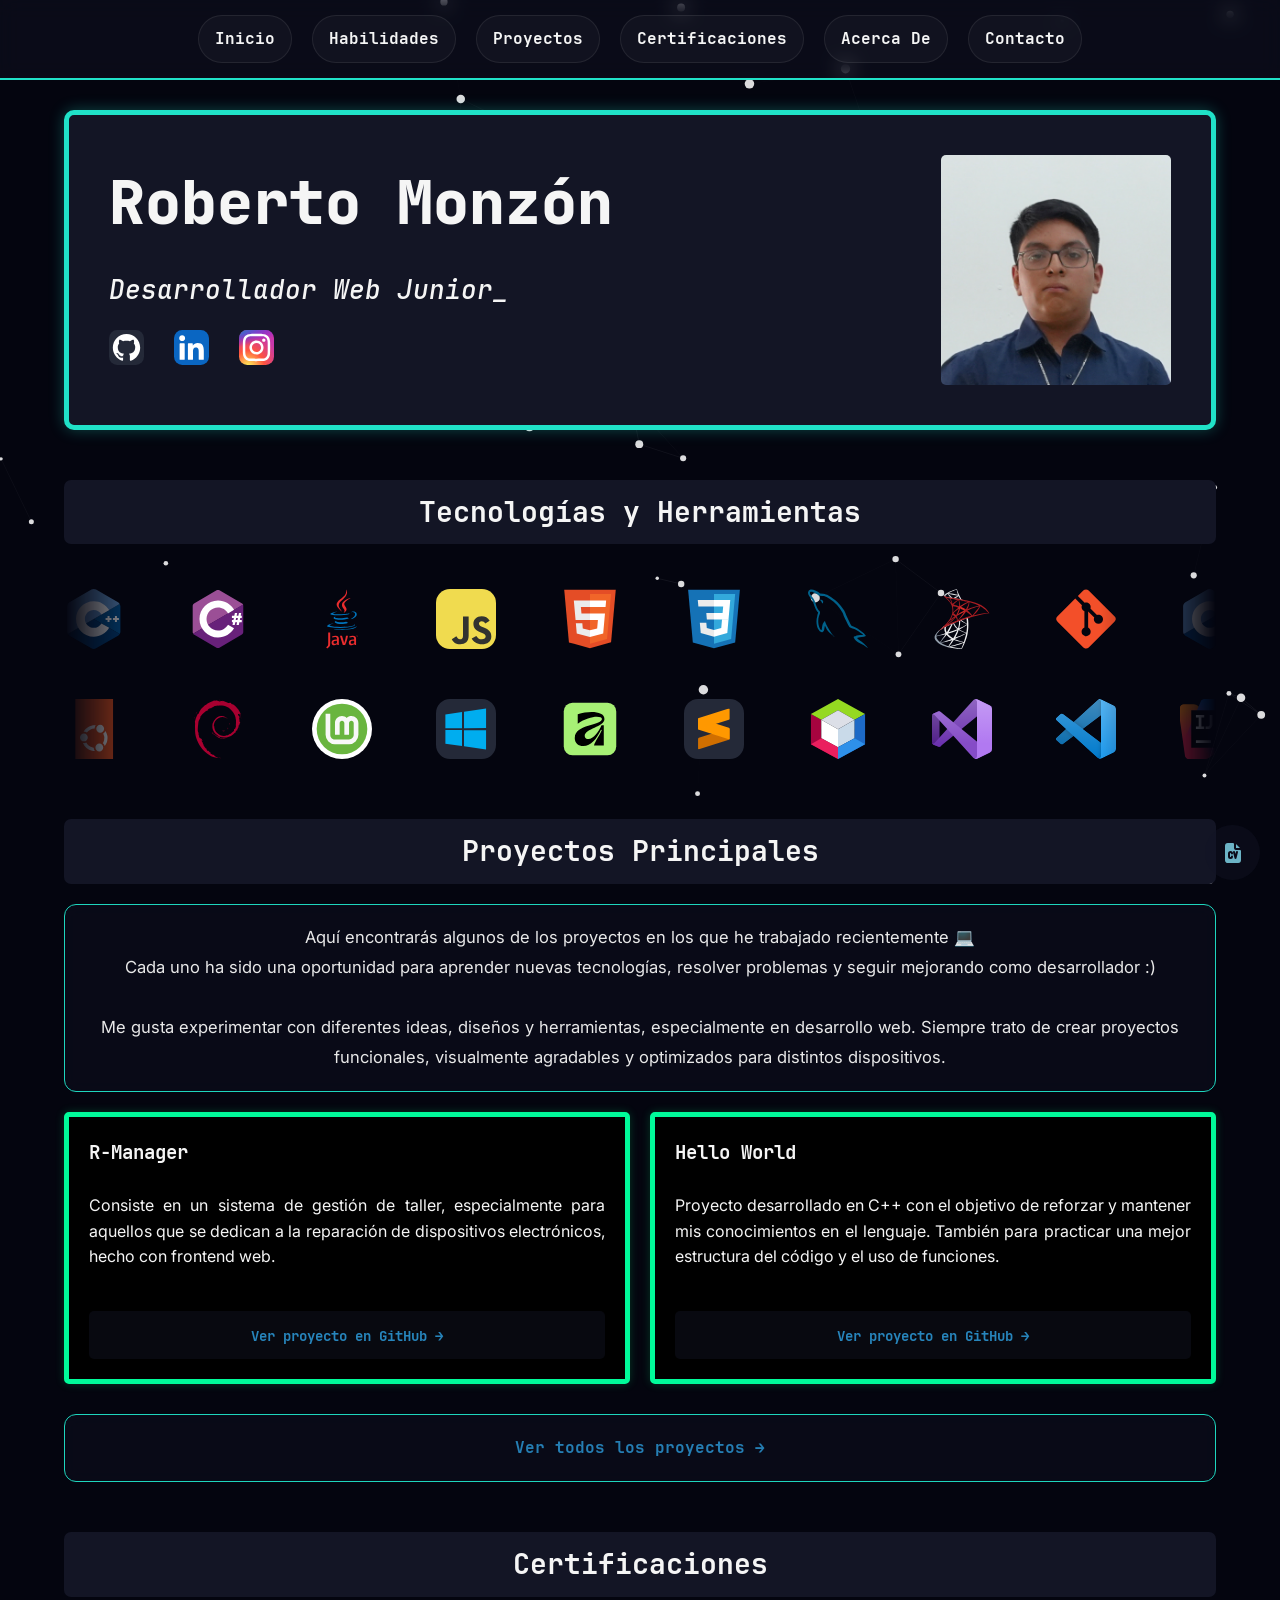
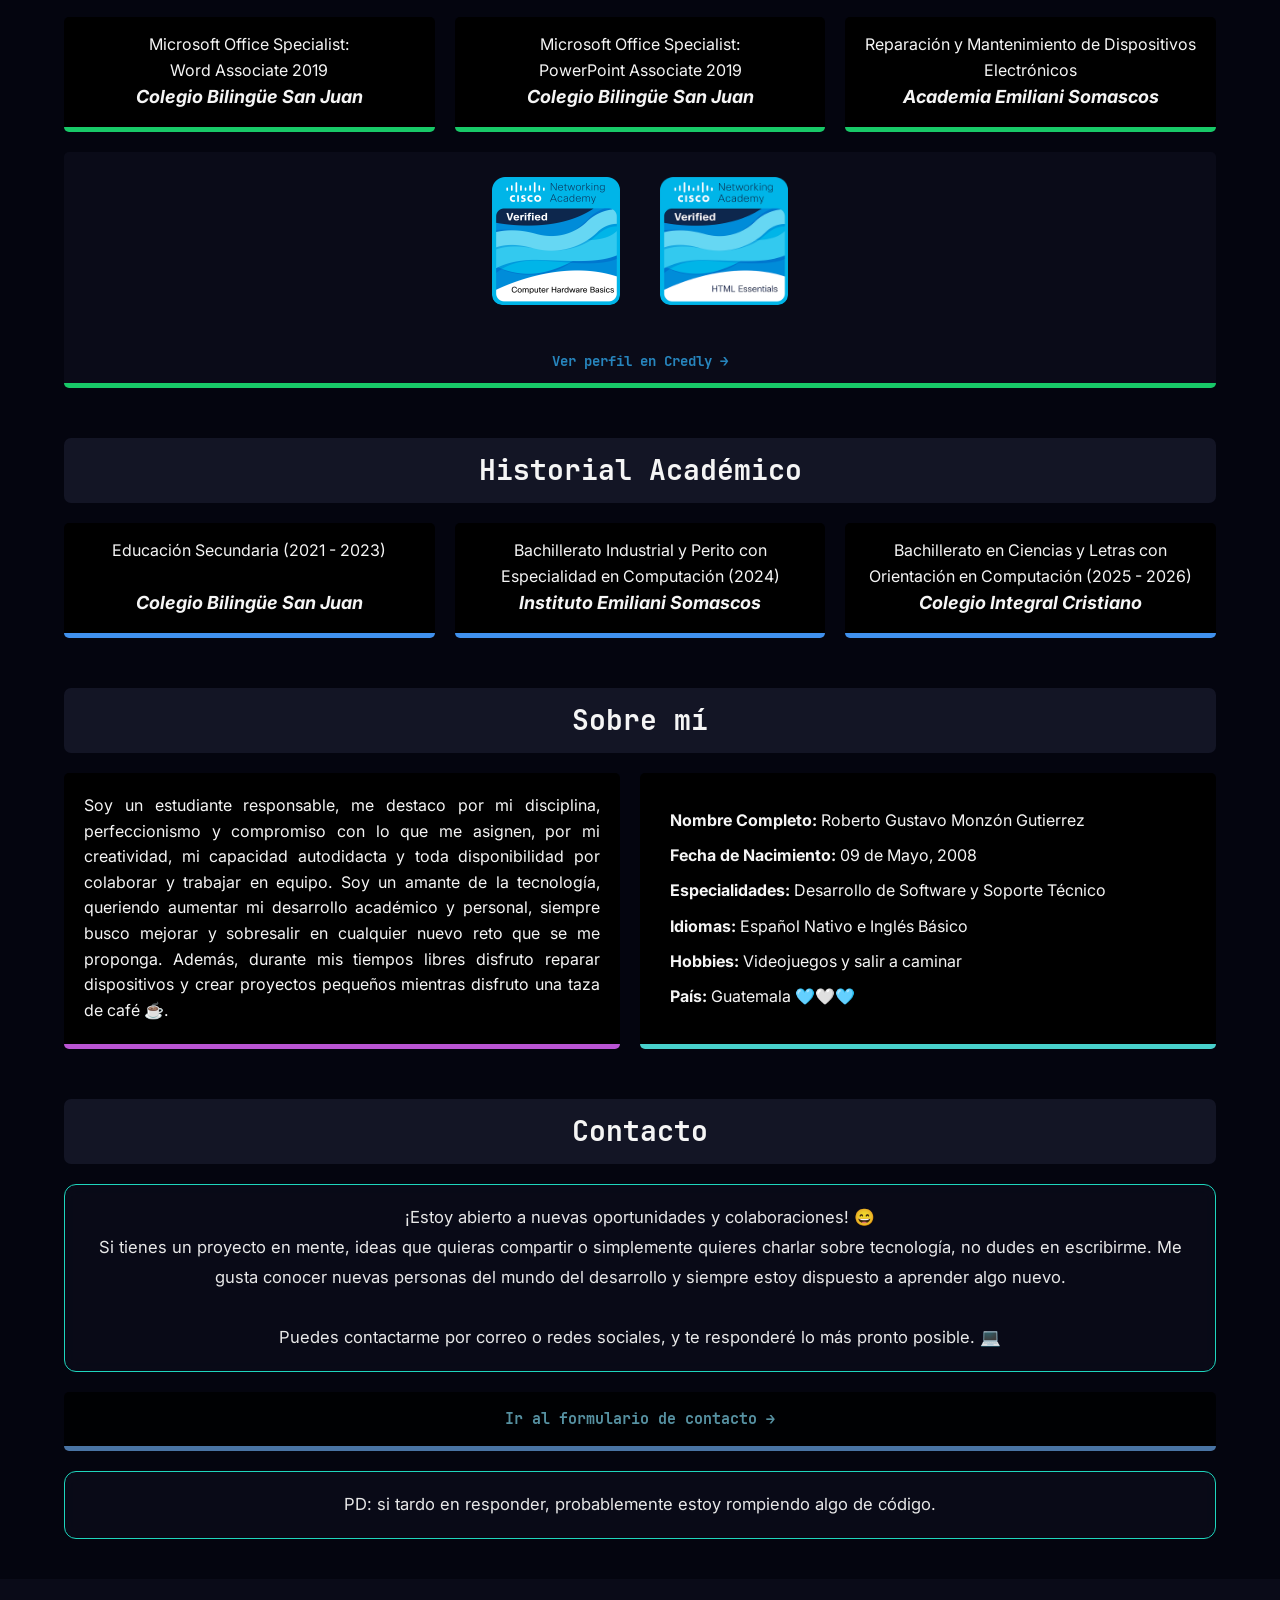
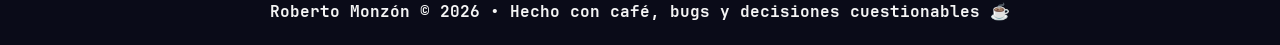
==== index.html @ 607acda7 "Refactor UI, add dynamic JSON rendering, and improve projects page layout" ====
<!DOCTYPE html>

<html lang = "es-GT">

    <!-- HEAD PAGE -->
    <head>

        <meta charset = "utf-8">

        <meta name = "viewport" content = "width=device-width, initial-scale=1.0">
        <meta name = "theme-color" content = "#0E1833">
        <meta name = "description" content = "Portafolio de Roberto Monzón, estudiante enfocado en programación y reparación de equipos.">
        <meta name = "author" content = "Roberto Monzón">
        <meta name = "color-scheme" content = "dark">

        <meta property = "og:site_name" content = "Portafolio de Roberto">
        <meta property = "og:title" content = "Perfil - Roberto">
        <meta property = "og:description" content = "Portafolio de programación y soporte técnico">
        <meta property = "og:image" content = "https://robert158309.github.io/Portafolio/assets/img/preview.png">
        <meta property = "og:image:type" content = "image/png">
        <meta property = "og:image:width" content = "1200">
        <meta property = "og:image:height" content = "630">
        <meta property = "og:type" content = "website">
        <meta property = "og:url" content = "https://robert158309.github.io/Portafolio/">
        <meta property = "og:locale" content = "es_GT">

        <title>Inicio  | Roberto</title>

        <link rel = "preload" as = "image" href = "assets/img/photo.webp" as = "image">

        <link rel = "stylesheet" type = "text/css" href = "styles/base.css">
        <link rel = "stylesheet" type = "text/css" href = "styles/layout.css">
        <link rel = "stylesheet" type = "text/css" href = "styles/sections.css">
        <link rel = "stylesheet" type = "text/css" href = "styles/components.css">
        <link rel = "stylesheet" type = "text/css" href = "styles/animations.css">

        <link rel = "icon" type = "image/png" href = "assets/img/icons/user-icon.png">
        <link rel = "canonical" href = "https://robert158309.github.io/Portafolio/">

        <script type = "module" src = "js/main.js"></script>

    </head>

    <!-- BODY PAGE -->
    <body id = "home">

        <button id = "menu-toggle" class = "menu-toggle">☰</button>

        <!-- SCROLL PROGRESS BAR -->
        <div id = "scroll-progress"></div>

        <!-- NAVBAR -->
        <nav id = "navbar" class = "navbar">

            <a href = "#home" class = "nav-link">Inicio</a>
            <a href = "#skills" class = "nav-link">Habilidades</a>
            <a href = "#projects" class = "nav-link">Proyectos</a>
            <a href = "#certifications" class = "nav-link">Certificaciones</a>
            <a href = "#about-section" class = "nav-link">Acerca De</a>
            <a href = "#contact-section" class = "nav-link">Contacto</a>

        </nav>

        <!-- HEADER SECTION -->
        <header class = "header container">

            <section class = "header-text">

                <h1 id = "name">Roberto Monzón</h1>
                        
                <h3 id = "profession"></h3>

                <div id = "links">

                    <a href = "https://github.com/Robert158309" target = "_blank" rel = "noopener noreferrer" aria-label = "GitHub" title = "Ver Github">
                        <img src = "assets/img/icons/skill-icons--github-dark.svg" alt = "GitHub Logo" class = "linksicons">
                    </a>

                    <a href = "https://linkedin.com/in/monzon-i5beo9" target = "_blank" rel = "noopener noreferrer" aria-label = "Linkedin" title = "Ver LinkedIn">
                        <img src = "assets/img/icons/skill-icons--linkedin.svg" alt = "LinkedIn Logo" class = "linksicons">
                    </a>

                    <a href = "https://instagram.com/rg._monzon/" target = "_blank" rel = "noopener noreferrer" aria-label = "Instagram" title = "Ver Instagram">
                        <img src = "assets/img/icons/skill-icons--instagram.svg" alt = "Instagram Logo" class = "linksicons">
                    </a>

                </div>

            </section>

            <img id = "photo" src = "assets/img/photo.webp" alt = "Personal photo">

        </header>

        <!-- MAIN SECTION -->
        <main class = "container">

            <!-- SKILLS -->
            <section id = "skills" class = "section">

                <h2 class = "titles">Tecnologías y Herramientas</h2>

                <section class = "skills-rail">

                    <div class = "skills-track track-left">
                        <div id = "skills-top" class = "skills-group"></div>
                    </div>

                    <div class = "skills-track track-right">
                        <div id = "skills-bottom" class = "skills-group"></div>
                    </div>

                </section>

            </section>

            <!-- PROJECTS -->
            <section id = "projects" class = "section">

                <h2 class = "titles">Proyectos Principales</h2>

                <p class = "messages">
                    Aquí encontrarás algunos de los proyectos en los que he trabajado recientemente 💻<br>
                    Cada uno ha sido una oportunidad para aprender nuevas tecnologías, resolver problemas y seguir mejorando como desarrollador :)<br><br>

                    Me gusta experimentar con diferentes ideas, diseños y herramientas, especialmente en desarrollo web.
                    Siempre trato de crear proyectos funcionales, visualmente agradables y optimizados para distintos dispositivos.<br>
                </p>

                <section class = "two-columns">

                    <article class = "generic projects">
                        <strong class = "project_name">R-Manager</strong> <br><br>
                        Consiste en un sistema de gestión de taller, especialmente para aquellos que
                        se dedican a la reparación de dispositivos electrónicos, hecho con frontend web.<br><br>
                        <footer class = "project_footer">
                            <a href = "https://github.com/Robert158309/R-Manager" target = "_blank" rel = "noopener noreferrer" title = "Ver proyecto en GitHub">Ver proyecto en GitHub →</a>
                        </footer>
                    </article>

                    <article class = "generic projects">
                        <strong class = "project_name">Hello World</strong> <br><br>
                        Proyecto desarrollado en C++ con el objetivo de reforzar y mantener mis conocimientos en el lenguaje. 
                        También para practicar una mejor estructura del código y el uso de funciones. <br><br>
                        <footer class = "project_footer">
                            <a href = "https://github.com/Robert158309/Hello-World" target = "_blank" rel = "noopener noreferrer" title = "Ver proyecto en GitHub">Ver proyecto en GitHub →</a>
                        </footer>
                    </article>

                </section>

                <footer class = "messages">
                    <a href = "pages/projects.html" title = "Ver más">Ver todos los proyectos →</a>
                </footer>

            </section>

            <!-- CERTIFICATIONS -->
            <section id = "certifications" class = "section">

                <h2 class = "titles">Certificaciones</h2>

                <section class = "three-columns">

                    <article class = "generic certifications_islands copy" data-copy = "MOS Word 2019" title = "Copiar información de certificación">
                        Microsoft Office Specialist:
                        <br>
                        Word Associate 2019
                        <br>
                        <strong class = "names">Colegio Bilingüe San Juan</strong>
                    </article>

                    <article class = "generic certifications_islands copy" data-copy = "MOS PowerPoint 2019" title = "Copiar información de certificación">
                        Microsoft Office Specialist:
                        <br>
                        PowerPoint Associate 2019
                        <br>
                        <strong class = "names">Colegio Bilingüe San Juan</strong>
                    </article>

                    <article class = "generic certifications_islands copy" data-copy = "Electrónica de Consumo" title = "Copiar información de certificación">
                        Reparación y Mantenimiento de Dispositivos Electrónicos
                        <br>
                        <strong class = "names">Academia Emiliani Somascos</strong>
                    </article>

                </section>

            </section>

            <!-- BADGES -->
            <section class = "badges-grid">

                <article class = "badges-card">   
                    <a href = "https://www.credly.com/badges/98d55c10-47f3-4916-8135-33639eb3d82e/public_url" target = "_blank" rel = "noopener noreferrer" title = "Computer Basics">
                        <img src = "assets/img/badges/computer-hardware-basics.webp" alt = "Computer Hardware Basics Badge" loading = "lazy">
                    </a>
                </article>

                <article class = "badges-card">   
                    <a href = "https://www.credly.com/badges/022627b0-82c9-40c3-b51d-8ca4a5fd8d80/public_url" target = "_blank" rel = "noopener noreferrer" title = "HTML Essentials">
                        <img src = "assets/img/badges/html-essentials.webp" alt = "HTML Essentials Badge" loading = "lazy">
                    </a>
                </article>

            </section>

            <!-- BADGES LINK FOOTER -->
            <footer class = "badges-footer">
                <a href = "https://www.credly.com/users/roberto-monzon" target = "_blank" rel = "noopener noreferrer" title = "Ir a Credly">Ver perfil en Credly →</a>
            </footer>

            <!-- ACADEMIC -->
            <section id = "academic" class = "section">

                <h2 class = "titles">Historial Académico</h2>

                <section class = "three-columns">

                    <article class = "generic academic_islands copy" data-copy = "Secundaria (2021 - 2023) - Colegio Bilingüe San Juan" title = "Copiar información académica">
                        Educación Secundaria (2021 - 2023)
                        <br><br>
                        <strong class = "names">Colegio Bilingüe San Juan</strong>
                    </article>

                    <article class = "generic academic_islands copy" data-copy = "Perito en Computación (2024) - Instituto Emiliani Somascos" title = "Copiar información académica">
                        Bachillerato Industrial y Perito con Especialidad en Computación (2024)<br>
                        <strong class = "names">Instituto Emiliani Somascos</strong>
                    </article>

                    <article class = "generic academic_islands copy" data-copy = "Bachillerato en Computación (2025 - 2026) - Colegio Integral Cristiano" title = "Copiar información académica">
                        Bachillerato en Ciencias y Letras con Orientación en Computación (2025 - 2026)<br>
                        <strong class = "names">Colegio Integral Cristiano</strong>
                    </article>

                </section>

            </section>
                

            <!-- ABOUT -->
            <section id = "about-section" class = "section">

                <h2 class = "titles">Sobre mí</h2>

                <section class = "two-columns">

                    <article id = "about" class = "generic">
                        Soy un estudiante responsable, me destaco por mi disciplina, perfeccionismo y compromiso con 
                        lo que me asignen, por mi creatividad, mi capacidad autodidacta y toda disponibilidad por 
                        colaborar y trabajar en equipo. Soy un amante de la tecnología, queriendo aumentar mi desarrollo 
                        académico y personal, siempre busco mejorar y sobresalir en cualquier nuevo reto que se me 
                        proponga. Además, durante mis tiempos libres disfruto reparar dispositivos y crear proyectos 
                        pequeños mientras disfruto una taza de café ☕.
                    </article>

                    <article id = "info" class = "generic">

                        <p>
                            <strong>Nombre Completo:</strong>
                            Roberto Gustavo Monzón Gutierrez
                        </p>

                        <p>
                            <strong>Fecha de Nacimiento:</strong>
                            09 de Mayo, 2008
                        </p>

                        <p>
                            <strong>Especialidades:</strong>
                            Desarrollo de Software y Soporte Técnico
                        </p>

                        <p>
                            <strong>Idiomas:</strong>
                            Español Nativo e Inglés Básico
                        </p>

                        <p>
                            <strong>Hobbies:</strong>
                            Videojuegos y salir a caminar
                        </p>

                        <p>
                            <strong>País:</strong>
                            Guatemala 🩵🤍🩵
                        </p>

                    </article>

                </section>

            </section>

            <!-- CONTACT -->
            <section id = "contact-section" class = "section">

                <h2 class = "titles">Contacto</h2>

                <p class = "messages">
                    ¡Estoy abierto a nuevas oportunidades y colaboraciones! 😄<br>
                    Si tienes un proyecto en mente, ideas que quieras compartir o simplemente quieres charlar sobre tecnología, no dudes en escribirme.
                    Me gusta conocer nuevas personas del mundo del desarrollo y siempre estoy dispuesto a aprender algo nuevo. <br><br>
                    Puedes contactarme por correo o redes sociales, y te responderé lo más pronto posible. 💻
                </p>

                <section class = "two-columns">

                    <a class = "generic contacts" href = "pages/contact.html">
                        Ir al formulario de contacto →
                    </a>

                </section>

                <p class = "messages">PD: si tardo en responder, probablemente estoy rompiendo algo de código.</p>

            </section>

        </main>

        <!-- FOOTER PAGE -->
        <footer id = "page_footer">

            <p class = "footer-text">
                Roberto Monzón © 2026 • Hecho con café, bugs y decisiones cuestionables <span id = "snake-toggle">☕</span>
            </p>

            <div id = "snake-container">

                <p class = "snake-title">
                    Cafés consumidos: <span id = "coffee-count">0</span> ☕
                </p>

                <canvas id = "snake-game"></canvas>

                <div id = "game-over">
                    <h2>Game Over 💀</h2>
                    <button id = "restart-snake">Reintentar</button>
                </div>

            </div>

        </footer>

        <!-- ELEMENTS -->
        <div id = "toast"></div>
        <canvas id = "particles"></canvas>

        <!-- CV LINK -->
        <a href = "assets/files/CV.pdf" class = "fab" target = "_blank" title = "Ver CV">
            <svg xmlns="http://www.w3.org/2000/svg" width="24" height="24" viewBox="0 0 24 24" fill="currentColor" class = "linksicons"><path stroke="none" d="M0 0h24v24H0z" fill="none" /><path d="M12 2l.117 .007a1 1 0 0 1 .876 .876l.007 .117v4l.005 .15a2 2 0 0 0 1.838 1.844l.157 .006h4l.117 .007a1 1 0 0 1 .876 .876l.007 .117v9a3 3 0 0 1 -2.824 2.995l-.176 .005h-10a3 3 0 0 1 -2.995 -2.824l-.005 -.176v-14a3 3 0 0 1 2.824 -2.995l.176 -.005zm-2.5 8a2.5 2.5 0 0 0 -2.5 2.5v3a2.5 2.5 0 1 0 5 0a1 1 0 0 0 -2 0a.5 .5 0 1 1 -1 0v-3a.5 .5 0 1 1 1 0a1 1 0 0 0 2 0a2.5 2.5 0 0 0 -2.5 -2.5m6.743 .03a1 1 0 0 0 -1.213 .727l-.53 2.119l-.53 -2.119a1 1 0 1 0 -1.94 .486l1.5 6c.252 1.01 1.688 1.01 1.94 0l1.5 -6a1 1 0 0 0 -.727 -1.213m-1.244 -7.031l4.001 4.001h-4z" /></svg>
        </a>

    </body>

</html>
---- styles/base.css ----
@charset "UTF-8";

/* FONTS */
@font-face {
    font-family: 'JetBrains Mono';
    src: url('../assets/fonts/JetBrainsMono-Bold.woff2') format('woff2');
    font-weight: 700;
    font-display: swap;
}

@font-face {
    font-family: 'JetBrains Mono';
    src: url('../assets/fonts/JetBrainsMono-ExtraBold.woff2') format('woff2');
    font-weight: 800;
    font-display: swap;
}

@font-face {
    font-family: 'JetBrains Mono';
    src: url('../assets/fonts/JetBrainsMono-SemiBoldItalic.woff2') format('woff2');
    font-weight: 600;
    font-style: italic;
    font-display: swap;
}

@font-face {
    font-family: 'Inter';
    src: url('../assets/fonts/Inter-VariableFont_opsz,wght.ttf') format('truetype');
    font-display: swap;
}

@font-face {
    font-family: 'Inter';
    src: url('../assets/fonts/Inter-Italic-VariableFont_opsz,wght.ttf') format('truetype');
    font-style: italic;
    font-display: swap;
}

/* COLORS */
:root {
    /* BACKGROUNDS */
    --bg-main: #04050f;
    --bg-secondary: #131525;
    --bg-card: #000000;
    --bg-soft: #1315256e;
    /* TEXT */
    --text-main: #f5f5f5;
    /* ACCENTS */
    --accent-primary: #20e2c8;
    --accent-links: #72bed1f1;
    --accent-hover: #88acac;
    --accent-badges-link: #2fa4e7;
    /* BORDERS (sections) */
    --border-subtitles: #65f378;
    --border-skills: #9370d8;
    --border-projects: #00fa9a;
    --border-academic: #4091ee;
    --border-certifications: #18c968;
    --border-contacts: #5c90ca;
    --border-about: #ba55d3;
    --border-info: #48d1cc;
    /* EFFECTS */
    --shadow-primary: #20e2c84d;
    --shadow-projects: #00ff7f33;
}

html {
    scroll-behavior: smooth;
}

* {
    box-sizing: border-box;
    margin: 0;
    padding: 0;
}

/* BODY */
body {
    background-color: var(--bg-main);
    font-family: "Inter", sans-serif;
    font-size: clamp(14px, 1.5vw, 16px);
    color: var(--text-main);
    line-height: 1.6;
    -webkit-user-select: none;
    -moz-user-select: none;
    -ms-user-select: none;
    user-select: none;
}

/* PRINCIPAL CONTAINER */
.container {
    width: min(90%, 1200px);
    margin-inline: auto;
}

/* GENERIC CLASS */
.generic {
    background-color: var(--bg-card);
    border-radius: 5px;
}

/* SECTIONS SEPARATION */
.section {
    margin-top: 50px;
    margin-bottom: 20px;
    scroll-margin-top: 100px;
}
---- styles/layout.css ----
@charset "UTF-8";

/* PAGE NAVBAR */
.navbar {
    width: 100%;
    padding: 15px 20px;
    background-color: var(--bg-soft);
    border-bottom: 2px solid var(--accent-primary);
    display: flex;
    justify-content: center;
    align-items: center;
    gap: 20px;
    flex-wrap: wrap;
    position: sticky;
    top: 0;
    z-index: 1000;
    backdrop-filter: blur(10px);
}

/* NAVBAR BUTTONS */
.navbar a {
    color: var(--text-main);
    text-decoration: none;
    font-family: "JetBrains Mono", monospace;
    white-space: nowrap;
    padding: 10px 16px;
    background-color: rgba(255, 255, 255, 0.03);
    border: 1px solid rgba(255, 255, 255, 0.08);
    border-radius: 120px;
    transition:
        background-color 0.3s ease,
        transform 0.3s ease,
        box-shadow 0.3s ease,
        color 0.3s ease;
}

.navbar a:hover {
    color: var(--accent-primary);
    background-color: rgba(32, 226, 200, 0.08);
    box-shadow: 0 0 12px rgba(32, 226, 200, 0.2);
    transform: translateY(-2px);
}

/* BUTTON NOT VIEW ON DESKTOP */
.menu-toggle {
    display: none;
    position: fixed;
    top: 10px;
    left: 10px;
    z-index: 9999;
    font-size: 24px;
    background: transparent;
    border: none;
    color: white;
}

/* MOBILE */
@media (max-width: 1000px) {

    .menu-toggle {
        display: block;
        position: fixed;
        top: 10px;
        left: 10px;
        width: 40px;
        height: 40px;
        z-index: 10001;
        background-color: var(--bg-soft);
        backdrop-filter: blur(10px);
        border-radius: 160px;
        padding: 5px;
    }

    .navbar {
        position: fixed;
        top: 0;
        left: 0;
        width: 60%;
        background-color: var(--bg-soft);
        backdrop-filter: blur(10px);
        transform: translateX(-100%);
        transition: transform 0.3s ease;
        display: flex;
        flex-direction: column;
        justify-content: flex-start;
        border-radius: 2px;
        border-color: var(--bg-soft);
        padding: 50px 15px 15px 15px;
        z-index: 9999;
    }

    .navbar a {
        width: 100%;
        text-align: left;
        border: none;
        background: transparent;
        border-radius: 0;
        padding: 15px 10px;
    }

    .navbar.active {
        transform: translateX(0);
    }
}

/* HEADER */
.header {
    display: flex;
    justify-content: space-between;
    background-color: var(--bg-secondary);
    padding: 40px;
    flex-direction: row;
    align-items: center;
    gap: 20px;
    flex-wrap: wrap;
    margin-top: 30px;
    border: 5px solid var(--accent-primary);
    border-radius: 10px;
    box-shadow: 0 0 15px var(--shadow-primary);
}

.header-text {
    flex: 1;
    min-width: 0;
}

/*HEADER NAME*/
#name {
    font-family: "JetBrains Mono", monospace;
    font-weight: 800;
    font-size: clamp(36px, 5vw, 60px);
    padding: 0px;
    margin-bottom: 30px;
    line-height: 1.2;
}

/* HEADER PROFESION */
#profession {
    font-family: "JetBrains Mono", monospace;
    font-style: italic;
    font-weight: 600;
    font-size: clamp(18px, 2.5vw, 26px);
    padding: 0px;
    margin-bottom: 20px;
}

/* PROFESION ANIMATION */
#profession::after {
    content: "_";
    animation: blink 0.6s infinite;
}

@keyframes blink {
    50% { opacity: 0; }
}

/* LINKS ICONS */
#links {
    display: flex;
    gap: 30px;
    justify-content: flex-start;
    flex-wrap: wrap;
}

.linksicons {
    width: clamp(28px, 5vw, 35px);
    height: clamp(28px, 5vw, 35px);
    color: var(--accent-links);
}

/* LINKS ANIMATION */
a, .linksicons {
    transition: all 0.3s ease;
}

.linksicons:hover {
    transform: scale(1.1);
}

/* PROFILE PICTURE */
#photo {
    width: clamp(120px, 30vw, 230px);
    max-width: 100%; 
    height: auto;
    border-radius: 5px;
}

/* TITLES */
.titles {
    font-family: "JetBrains Mono", monospace;
    font-weight: 600;
    font-size: clamp(18px, 3vw, 28px);
    text-align: center;
    margin-bottom: 20px;
    background: var(--bg-secondary);
    padding: 10px;
    border-radius: 7px;
}

/* SUBTITLES */
.subtitles{
    font-family: "JetBrains Mono", monospace;
    font-weight: 600;
    font-size: clamp(16px, 2vw, 22px);
    text-align: center;
    padding: 15px;
    margin-bottom: 15px;
    border: 2px solid var(--border-subtitles);
    border-radius: 10px;
}

/* FOOTER PAGE */
#page_footer {
    width: 100%;
    font-weight: 600;
    font-family: "JetBrains Mono", monospace;
    text-align: center;
    margin-top: 40px;
    padding: 20px 0 5px 0;
    font-size: clamp(10px, 2vw, 16px);
    background-color: var(--bg-soft);
}

/* FOOTER TEXT */
.footer-text {
    font-weight: 600;
    font-family: "JetBrains Mono", monospace;
    font-size: clamp(10px, 2vw, 16px);
    margin-bottom: 15px;
}
---- styles/sections.css ----
@charset "UTF-8";

/* PROJECTS SECTION */
.projects {
    padding: 20px;
    margin-bottom: 10px;
    border-bottom: 5px solid;
    -webkit-user-select: text;
    -moz-user-select: text;
    -ms-user-select: text;
    user-select: text;
}

.project_footer {
    margin-top: 15px;
    text-align: center;
    font-size: 18px;
    background-color: var(--bg-soft);
    padding: 10px;
    border-radius: 5px;
}

.project_name {
    font-family: "JetBrains Mono", monospace;
    font-weight: 600;
    font-size: clamp(18px, 1.5vw, 22px);
}

.names {
    font-family: "Inter", sans-serif;
    font-style: italic;
    font-size: clamp(14px, 1.5vw, 18px);
}

/* TWO COLUMNS */
.two-columns {
    display: flex;
    gap: 20px;
    flex-wrap: wrap;
}

.two-columns > * {
    flex: 1;
    min-width: 320px;
}

/* THREE COLUMNS */
.three-columns {
    display: flex;
    gap: 20px;
    flex-wrap: wrap;
}

.three-columns > * {
    flex: 1;
    min-width: 250px;
}

/* TEXT BLOCKS */
.contacts,
.academic_islands,
.certifications_islands {
    padding: 15px;
    border-bottom: 5px solid;
}

.skills {
    text-align: left;
    padding-left: clamp(45px, 5vw, 50px);
    padding-right: clamp(30px, 3vw, 40px);
    padding-top: 20px;
    padding-bottom: 20px;
    border-bottom: 5px solid;  
}

#about { 
    padding: 20px;
    border-bottom: 5px solid; 
}

#info {
    padding: 30px;
    line-height: 2.2;
    gap: 10px;
    border-bottom: 5px solid;
}

.contacts {
    font-family: "JetBrains Mono", monospace;
    font-size: clamp(14px, 1.2vw, 18px);
    color: var(--accent-links);
    text-decoration: none;
    opacity: 0.8;
    transition: 0.3s;
}

/* BADGES SECTION */
.badges-grid {
    display: flex;
    justify-content: center;
    flex-wrap: wrap;
    gap: 40px;
    background-color: var(--bg-soft);
    border-radius: 5px 5px 0 0;
    padding: 10px;
    margin: 20px 0 0 0;
}

.badges-card {
    width: clamp(80px, 10vw, 150px);
    border-radius: 10px;
    transition: 0.3s;
    margin: 15px 0;
}

.badges-card img {
    width: 100%;
    border-radius: 10px;
}

.badges-card:hover {
    transform: translateY(-3px) scale(1.03);
}

.badges-footer {
    text-align: center;
    margin: 0 0 20px 0;
    background-color: var(--bg-soft);
    padding: 10px;
    border-radius: 0 0 5px 5px;
    border-bottom: 5px solid;
}

/* SECTIONS FOOTERS CONFIG */
.messages a {
    font-family: "JetBrains Mono", monospace;
    font-size: clamp(14px, 1rem + 0.3vw, 16px);
    color: var(--accent-badges-link);
    text-decoration: none;
    opacity: 0.8;
    transition: 0.3s;
}

.project_footer a,
.badges-footer a {
    font-family: "JetBrains Mono", monospace;
    font-size: clamp(12px, 0.9rem + 0.2vw, 14px);
    color: var(--accent-badges-link);
    text-decoration: none;
    opacity: 0.8;
    transition: 0.3s;
}

.contacts:hover,
.messages a:hover,
.project_footer a:hover,
.badges-footer a:hover {
    opacity: 1;
    text-decoration: underline;
}

/* TEXT ALIGN SECTION */
.contacts, .academic_islands,
.certifications_islands { text-align: center; }
#info, #about, .projects { text-align: justify; }

/* SECTION COLORS */
.skills { border-color: var(--border-skills); }

.projects {
    border: 5px solid var(--border-projects);
    box-shadow: 0 0 10px var(--shadow-projects);
}

.academic_islands { border-color: var(--border-academic); }

.certifications_islands,
.badges-footer { border-color: var(--border-certifications); }

.contacts { border-color: var(--border-contacts); }

#about { border-color: var(--border-about); }

#info { border-color: var(--border-info); }

/* MESSAGES */
.messages {
    font-family: "Inter", sans-serif;
    font-size: clamp(14px, 1.3vw, 17px);
    font-weight: 400;
    text-align: center;
    line-height: 1.8;
    margin: 20px 0;
    padding: 18px;
    background-color: var(--bg-soft);
    border: 1px solid var(--accent-primary);
    border-radius: 12px;
    opacity: 0.95;
    backdrop-filter: blur(8px);
}
---- styles/components.css ----
@charset "UTF-8";

/* CONTACT COPY */
.copy {
    cursor: pointer;
    transition: 0.2s;
    position: relative;
}

/* COPY HOVER AND ANIMATION */
.copy:hover {
    color: var(--accent-hover);
    box-shadow: 0 0 0 2px var(--accent-hover);
}

/* COPIED MESSAGE */
#toast {
    text-align: center;
    position: fixed;
    bottom: 20px;
    left: 50%;
    transform: translateX(-50%);
    background: var(--bg-secondary);
    padding: 10px 20px;
    border-radius: 8px;
    border: 2px solid var(--accent-primary);
    opacity: 0;
    pointer-events: none;
    transition: opacity 0.3s ease;
}

/* CV BUTTON */
.fab {
    position: fixed;
    bottom: 20px;
    right: 20px;
    width: 55px;
    height: 55px;
    background: var(--bg-soft);
    color: #000;
    border-radius: 50%;
    display: flex;
    align-items: center;
    justify-content: center;
    font-size: 22px;
    text-decoration: none;
    transition: 0.3s;
    z-index: 999;
}

.fab:hover {
    transform: scale(1.1);
    background: var(--shadow-primary);
}

.fab svg {
    width: 24px;
    height: 24px;
}
---- styles/animations.css ----
@charset "UTF-8";

/* SCROLL PROGRESS BAR */
#scroll-progress {
    position: fixed;
    top: 0;
    left: 0;
    height: 4px;
    width: 0%;
    background: linear-gradient(90deg, var(--accent-primary), #00ffcc);
    box-shadow: 0 0 10px var(--accent-primary);
    z-index: 9999;
    transition: width 0.1s linear;
}

/* SKILLS MARQUEE */
.skills-rail {
    overflow: hidden;
    padding: 25px 0 10px 0;

    mask-image: linear-gradient(
        to right,
        transparent,
        white 10%,
        white 90%,
        transparent
    );
}

.skills-track {
    display: flex;
    width: max-content;
    will-change: transform;
}

.track-left {
    animation: scroll-left 30s linear infinite;
}

.track-right {
    margin: 50px 0 0 0;
    animation: scroll-right 30s linear infinite;
}

.skills-group {
    display: flex;
    align-items: center;
    gap: clamp(2rem, 5vw, 6rem);
    padding-right: clamp(2rem, 5vw, 6rem);
}

.skills-icon {
    width: clamp(40px, 5vw, 60px);
    object-fit: contain;
    flex-shrink: 0;
    transition:
    transform 0.25s ease,
    filter 0.25s ease,
    opacity 0.25s ease;
}

/* SKILLS ANIMATION */
@keyframes scroll-left {
    0% { transform: translateX(0); }
    100% { transform: translateX(-50%); }
}

@keyframes scroll-right {
    0% { transform: translateX(-50%); }
    100% { transform: translateX(0); }
}

/* PARTICLES BACKGROUND ANIMATION */
#particles {
    position: fixed;
    top: 0;
    left: 0;
    width: 100%;
    height: 100%;
    z-index: -1;
}

/* NAVBAR ACTIVE SECTION ANIMATION */
.navbar a.active {
    color: var(--accent-primary);
    background-color: rgba(32, 226, 200, 0.12);
    border-color: rgba(32, 226, 200, 0.3);
    box-shadow: 0 0 15px rgba(32, 226, 200, 0.25);
}

/* BUTTON */
#snake-toggle {
    cursor: pointer;
    transition: 0.3s;
}

#snake-toggle:hover {
    background-color: var(--bg-soft);
}

/* GAME CONTAINER */
#snake-container {
    display: none;
    margin-top: 20px;
    padding: 20px;
    background-color: #000;
    position: relative;
}

/* ACTIVE */
#snake-container.active {
    display: block;
}

/* SNAKE TITLE */
.snake-title {
    margin-bottom: 15px;
    color: var(--accent-primary);
    font-family: "JetBrains Mono", monospace;
}

/* CANVAS GAME */
#snake-game {
    display: block;
    width: 100%;
    height: 250px;
    background-color: #000;
    border: 2px solid var(--accent-primary);
}

/* GAME OVER SCREEN */
#game-over {
    display: none;
    position: absolute;
    inset: 0;
    background: rgba(0,0,0,0.85);
    color: var(--accent-primary);
    font-family: "JetBrains Mono", monospace;
    display: none;
    justify-content: center;
    align-items: center;
    flex-direction: column;
    z-index: 999;
}

#game-over button {
    margin-top: 10px;
    padding: 10px 15px;
    border: 1px solid var(--accent-primary);
    background: transparent;
    color: white;
    cursor: pointer;
}

/* PROJECTS PAGE BACKGROUND ANIMATION */
.a-bg {
    position: fixed;
    inset: 0;
    z-index: -1;
    background:
        linear-gradient(
            -45deg,
            #000000,
            #050816c5,
            #060911,
            #020617
        );
    background-size: 400% 400%;
    animation: gradientMove 15s ease infinite;
    filter: saturate(120%);
}

@keyframes gradientMove {

    0% {
        background-position: 0% 50%;
    }
    50% {
        background-position: 100% 50%;
    }
    100% {
        background-position: 0% 50%;
    }
}

/* RESPONSIVE DESIGN FOR GAME ON MOBILE*/
@media (max-width: 768px) {
    #snake-container {
        display: none;
    }
}

/* MOBILE HEADER DESIGN */
@media (max-width: 768px) {

    .header {
        flex-direction: column;
        align-items: center;
        text-align: center;
        padding: 30px 5px 30px 5px;
    }

    #photo {
        order: 1;
        width: 150px;
        margin-bottom: 20px;
    }

    .header-text {
        order: 2;
    }

    #links {
        order: 3;
        justify-content: center;
        align-items: center;
        gap: 20px;
        width: 100%;
    }

    .container {
        width: 95%;
    }
}

.paused * {
    animation-play-state: paused !important;
}
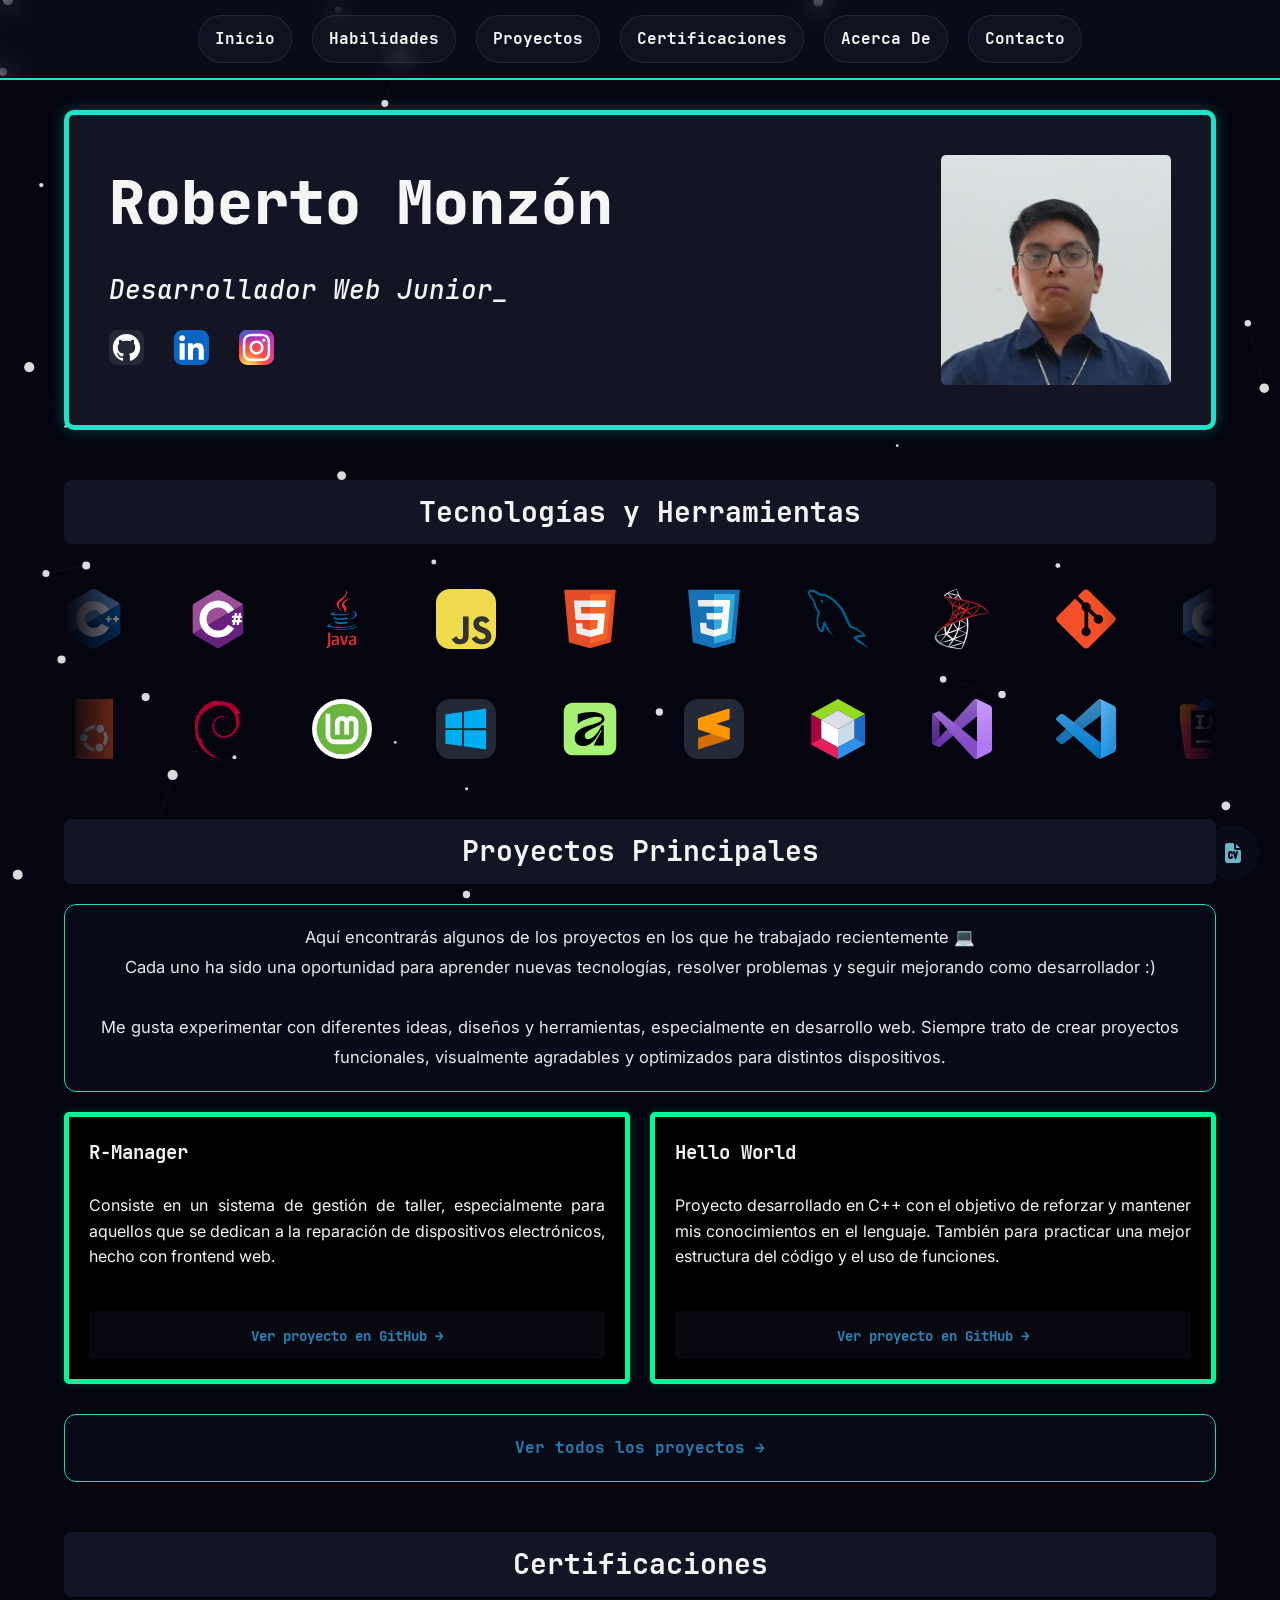
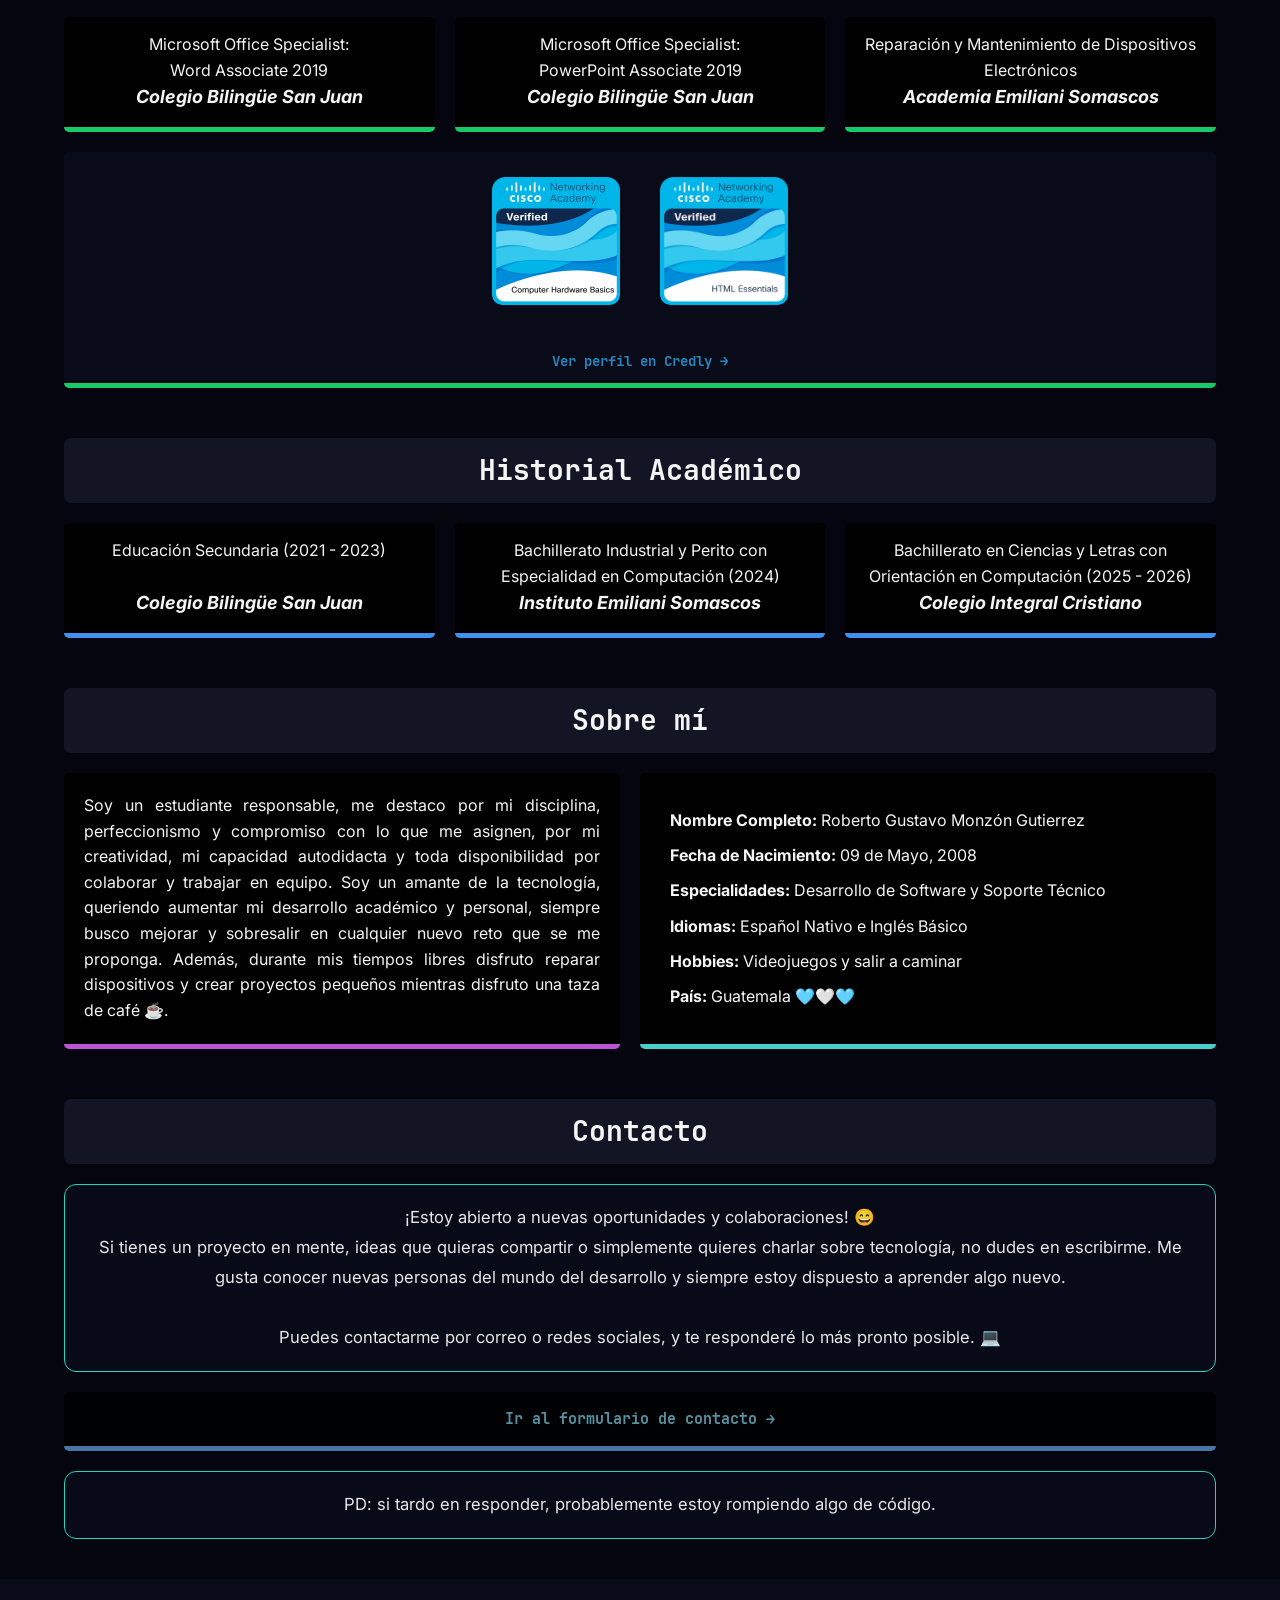
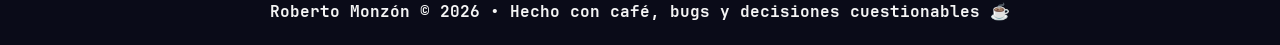
==== commit b41b0f9c: "feat: redesign mobile navbar button and fix routes" ====
--- a/index.html
+++ b/index.html
@@ -44,7 +44,9 @@
     <!-- BODY PAGE -->
     <body id = "home">
 
-        <button id = "menu-toggle" class = "menu-toggle">☰</button>
+        <button id = "menu-toggle" class = "menu-toggle">
+            <img src = "./assets/img/icons/layout-sidebar-left-expand.svg" id = "menu-icon">
+        </button>
 
         <!-- SCROLL PROGRESS BAR -->
         <div id = "scroll-progress"></div>
@@ -73,15 +75,15 @@
                 <div id = "links">
 
                     <a href = "https://github.com/Robert158309" target = "_blank" rel = "noopener noreferrer" aria-label = "GitHub" title = "Ver Github">
-                        <img src = "assets/img/icons/skill-icons--github-dark.svg" alt = "GitHub Logo" class = "linksicons">
+                        <img src = "assets/img/skill-icons--github-dark.svg" alt = "GitHub Logo" class = "linksicons">
                     </a>
 
                     <a href = "https://linkedin.com/in/monzon-i5beo9" target = "_blank" rel = "noopener noreferrer" aria-label = "Linkedin" title = "Ver LinkedIn">
-                        <img src = "assets/img/icons/skill-icons--linkedin.svg" alt = "LinkedIn Logo" class = "linksicons">
+                        <img src = "assets/img/skill-icons--linkedin.svg" alt = "LinkedIn Logo" class = "linksicons">
                     </a>
 
                     <a href = "https://instagram.com/rg._monzon/" target = "_blank" rel = "noopener noreferrer" aria-label = "Instagram" title = "Ver Instagram">
-                        <img src = "assets/img/icons/skill-icons--instagram.svg" alt = "Instagram Logo" class = "linksicons">
+                        <img src = "assets/img/skill-icons--instagram.svg" alt = "Instagram Logo" class = "linksicons">
                     </a>
 
                 </div>
--- a/styles/layout.css
+++ b/styles/layout.css
@@ -58,17 +58,31 @@
 @media (max-width: 1000px) {
 
     .menu-toggle {
-        display: block;
+        display: flex;
+        justify-content: center;
+        align-items: center;
+        background: transparent;
+        border: none;
+        outline: none;
         position: fixed;
         top: 10px;
         left: 10px;
         width: 40px;
         height: 40px;
         z-index: 10001;
-        background-color: var(--bg-soft);
         backdrop-filter: blur(10px);
-        border-radius: 160px;
-        padding: 5px;
+        border-radius: 10px;
+        padding: 2px;
+    }
+
+    .menu-toggle:active {
+        transform: scale(.95);
+    }
+
+    .menu-toggle img {
+        width: 32px;
+        height: 32px;
+        filter: invert(1);
     }
 
     .navbar {
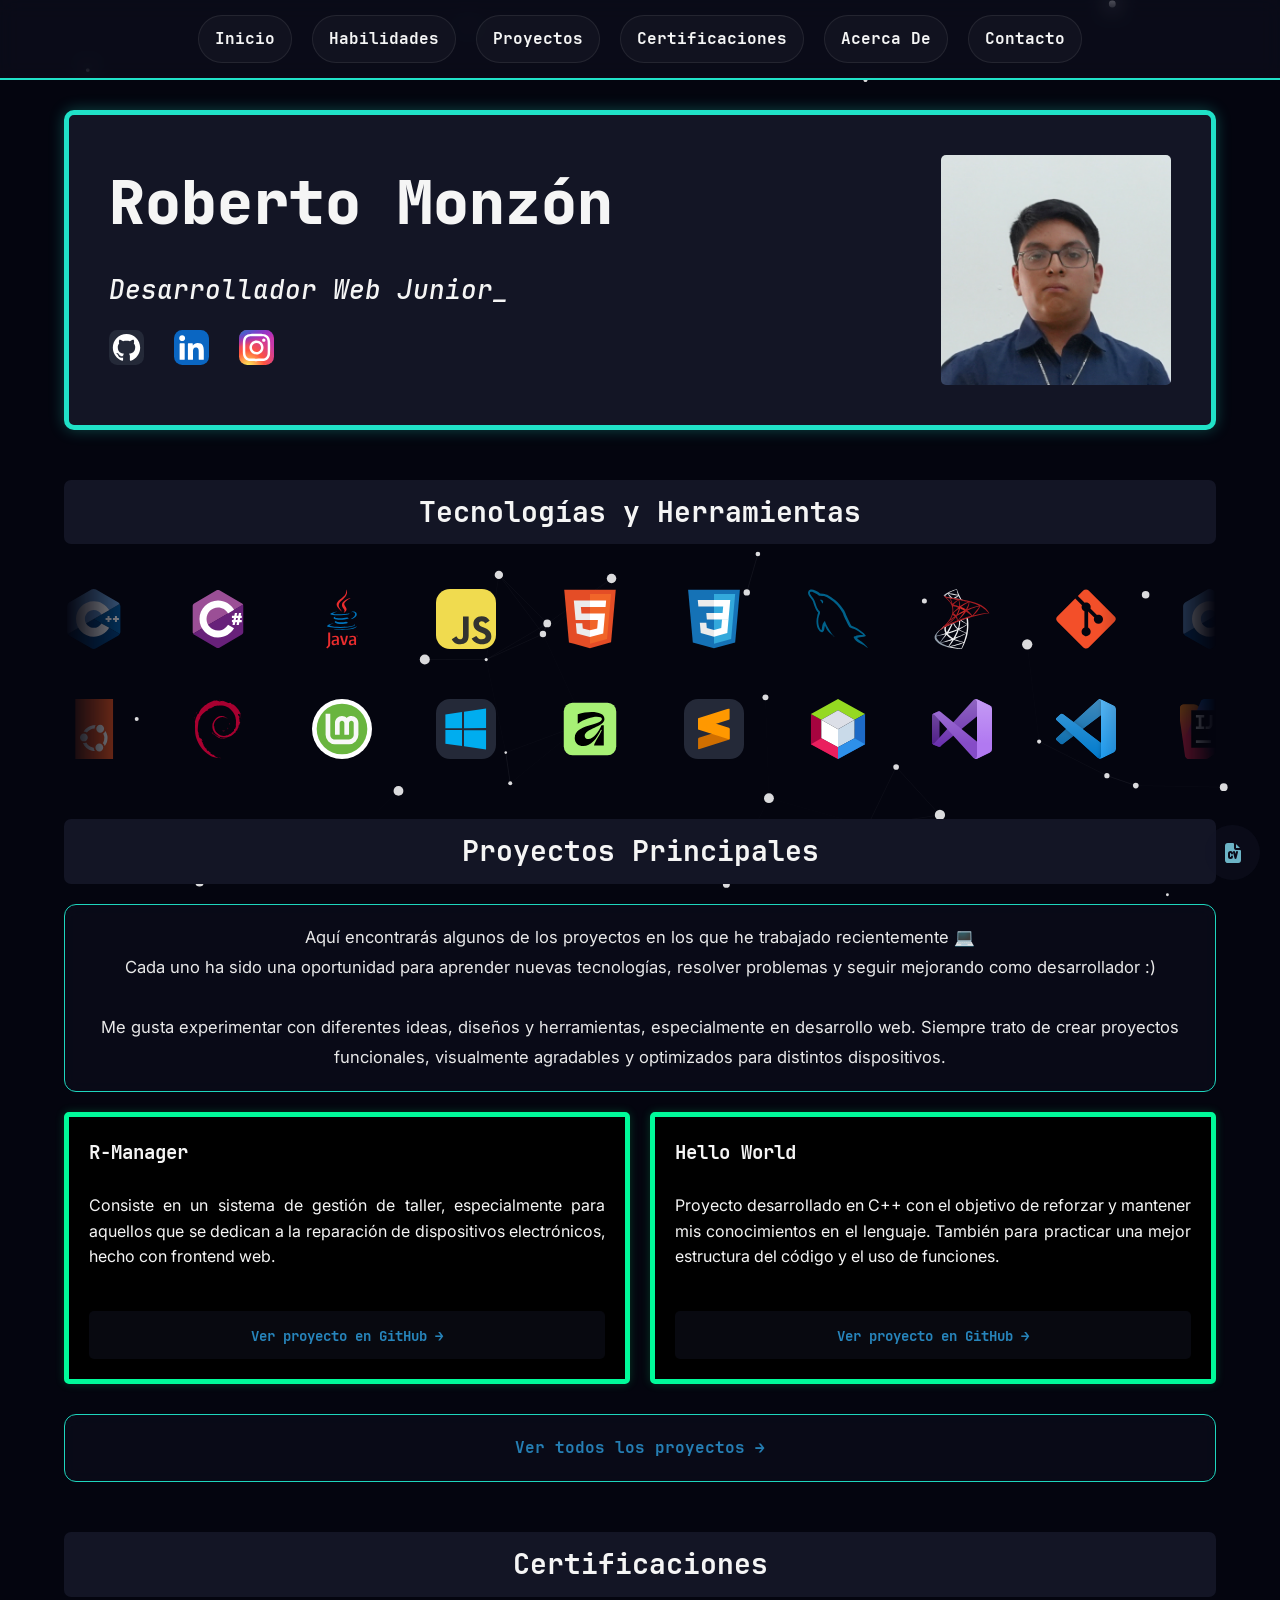
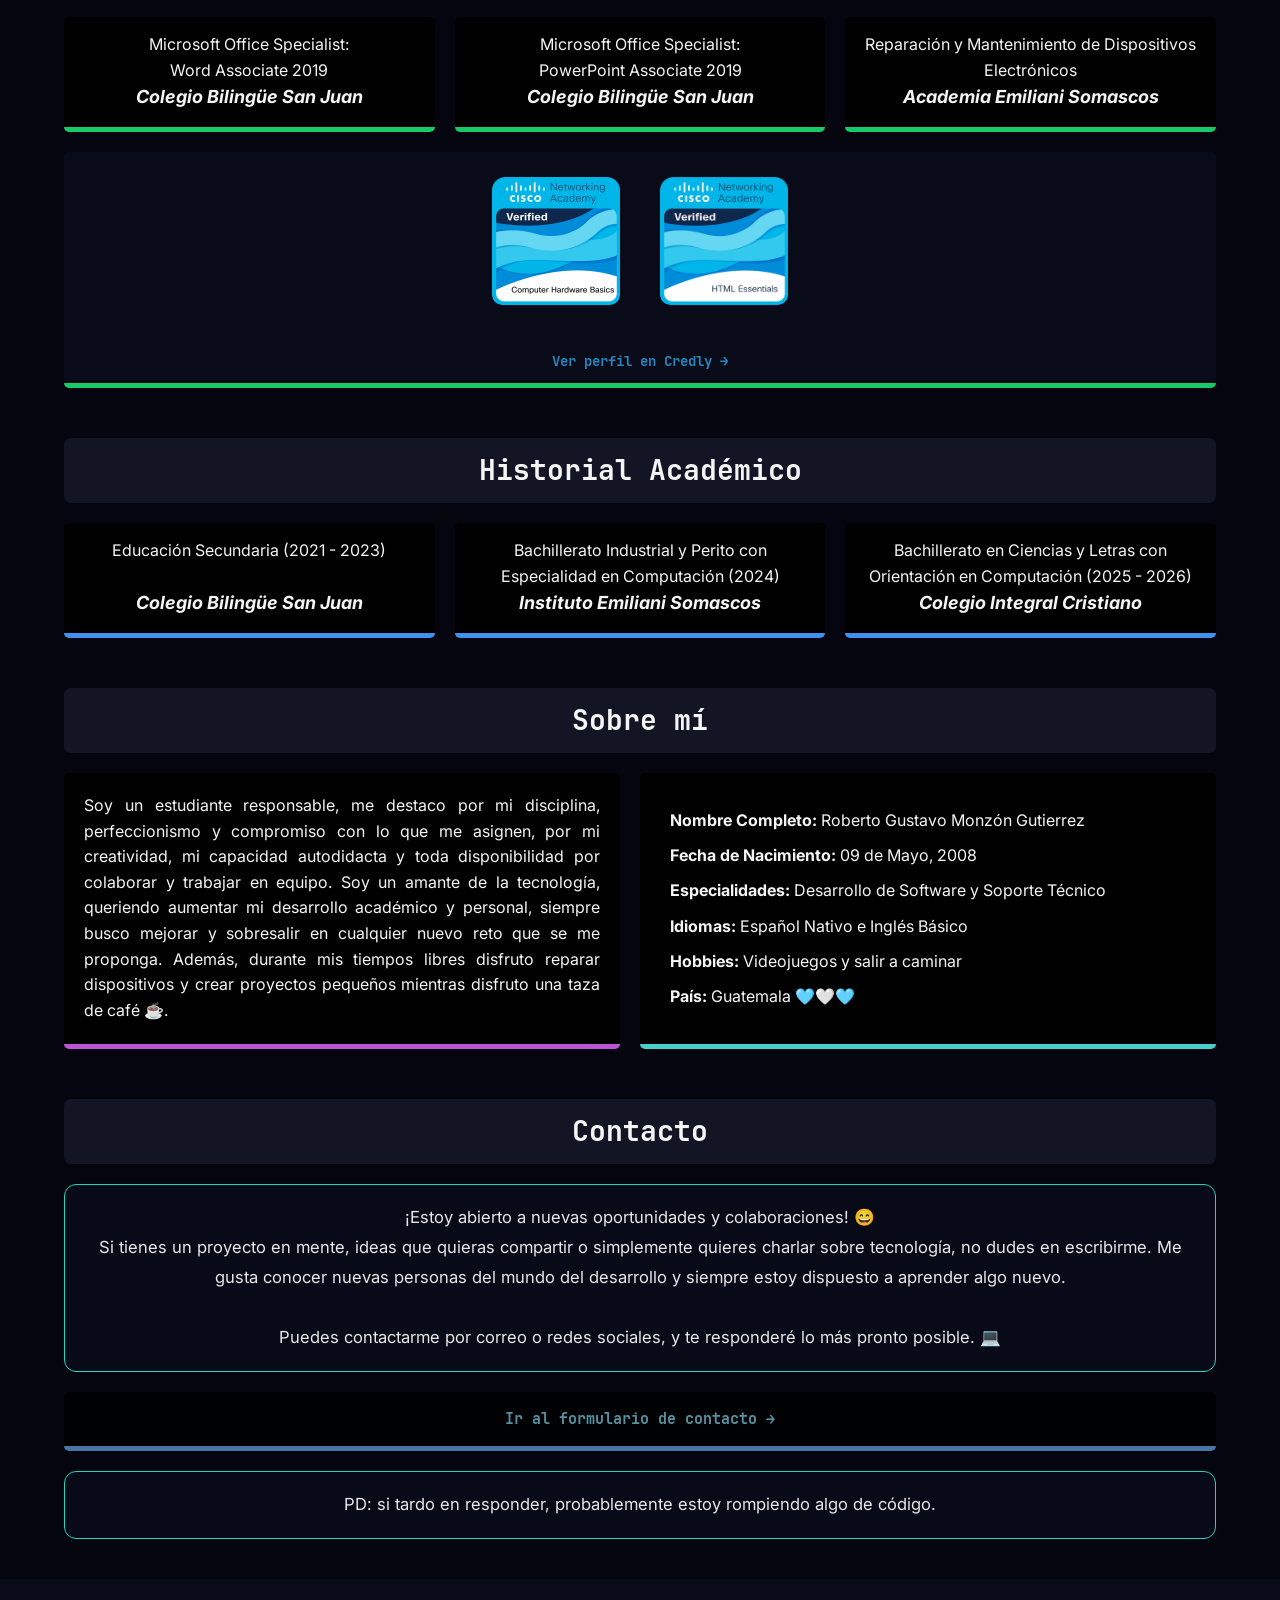
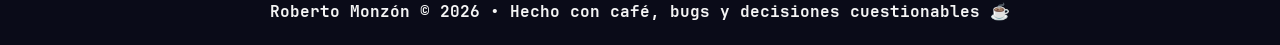
==== commit 3d9fbee2: "fix: patch asset paths for production deployment" ====
--- a/index.html
+++ b/index.html
@@ -37,6 +37,7 @@
         <link rel = "icon" type = "image/png" href = "assets/img/icons/user-icon.png">
         <link rel = "canonical" href = "https://robert158309.github.io/Portafolio/">
 
+        <script>const BASE_PATH = "./";</script>
         <script type = "module" src = "js/main.js"></script>
 
     </head>
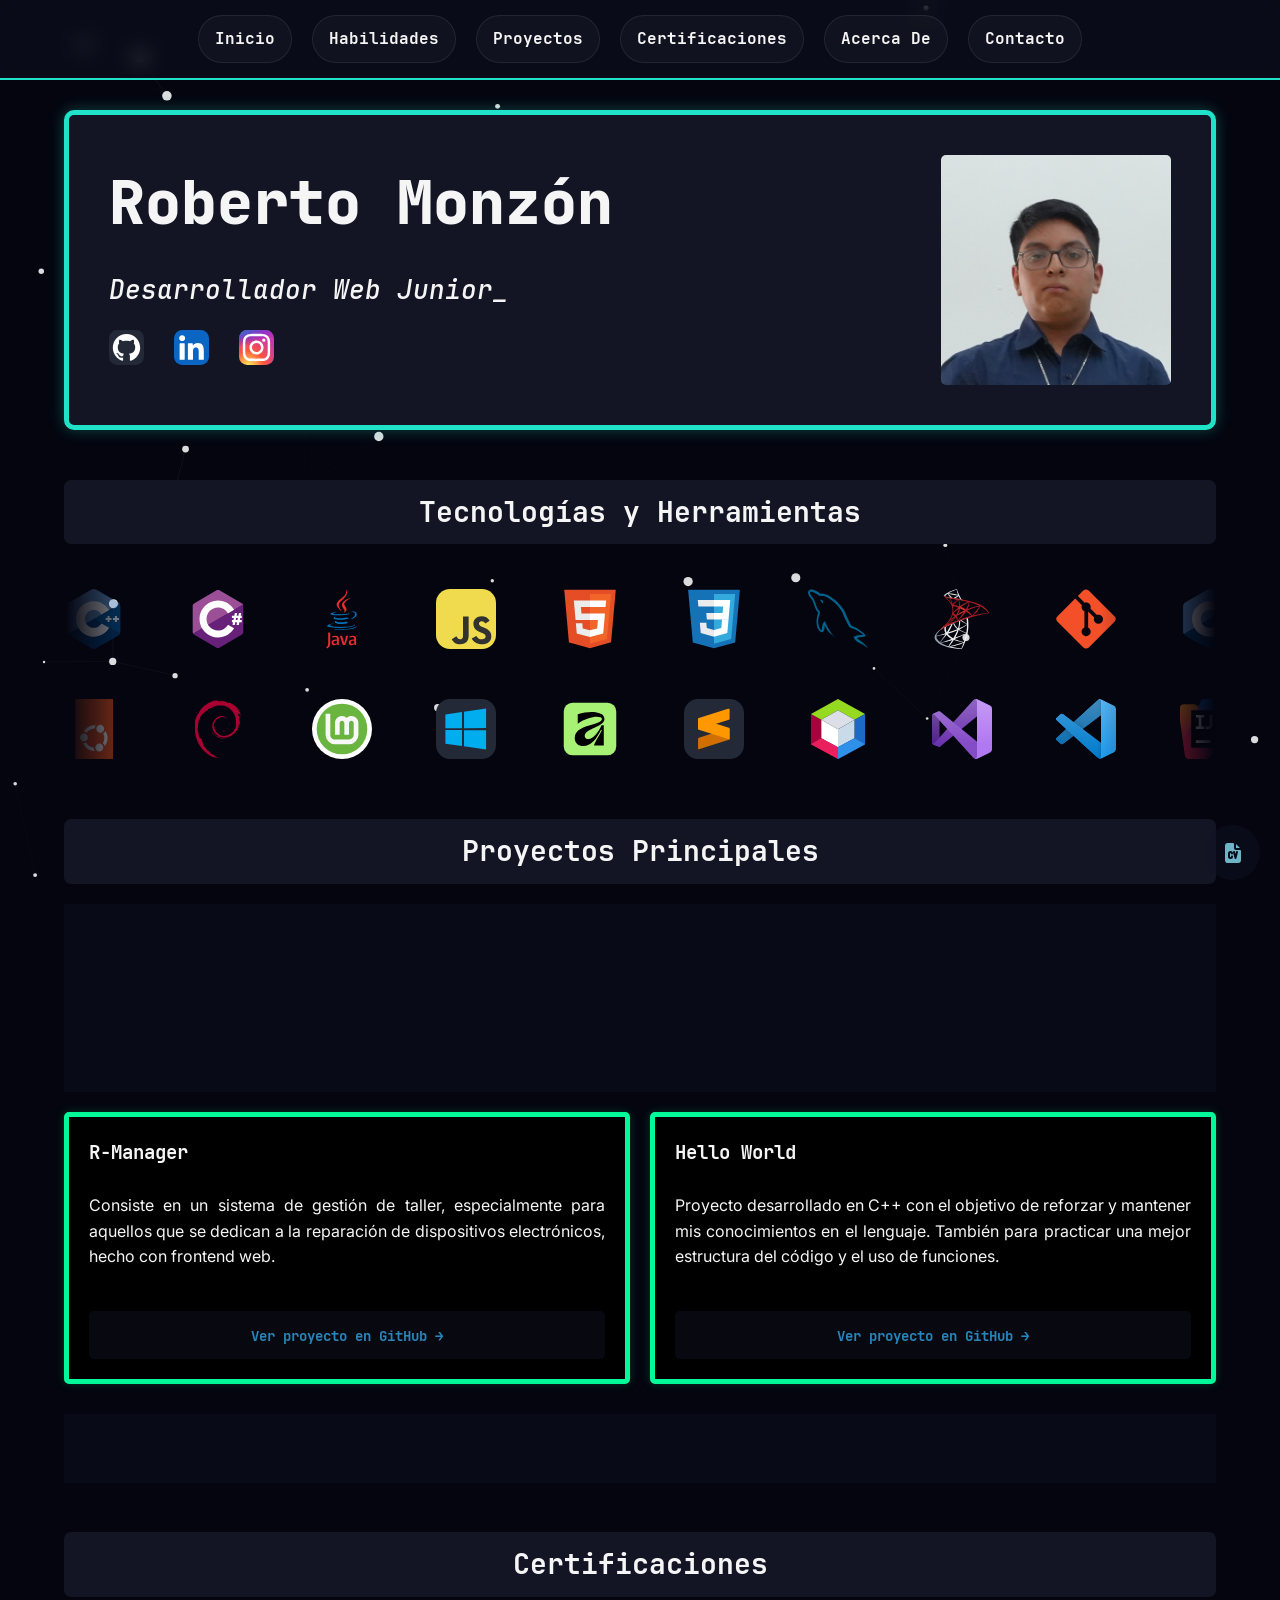
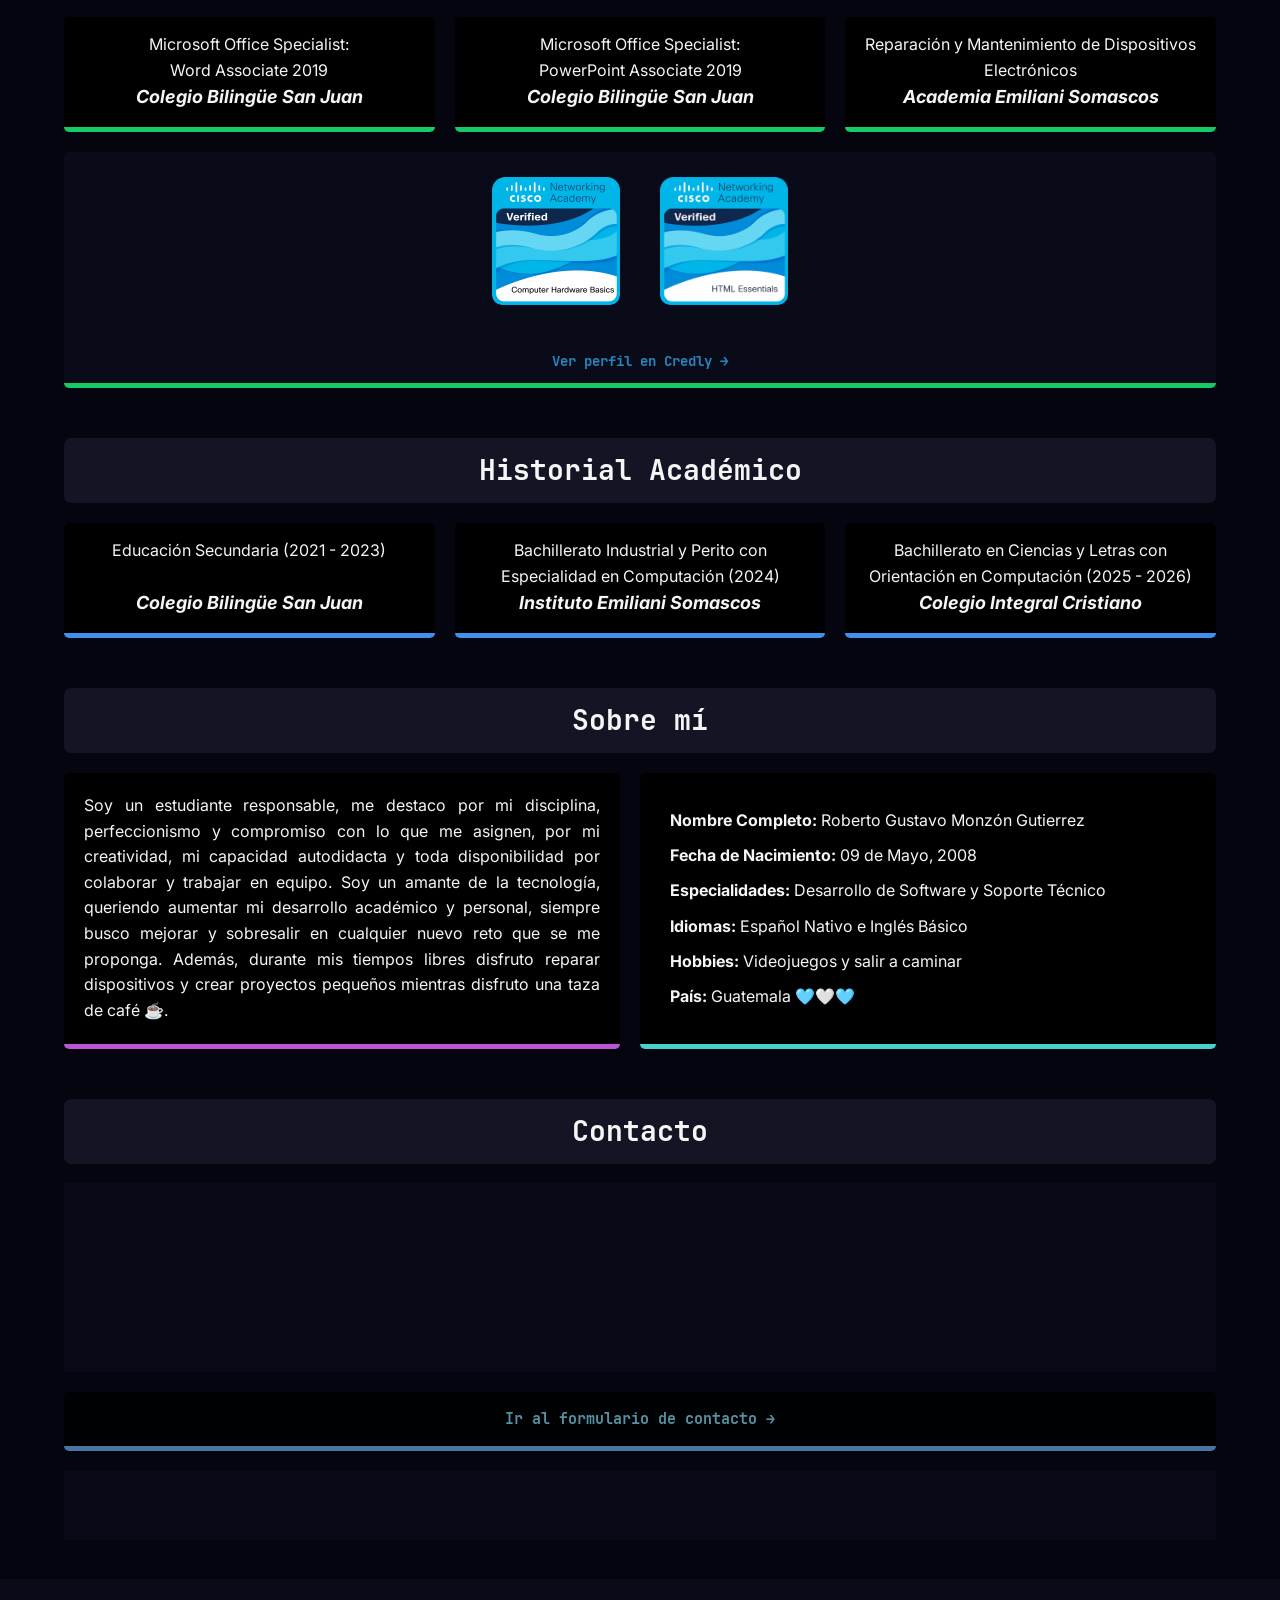
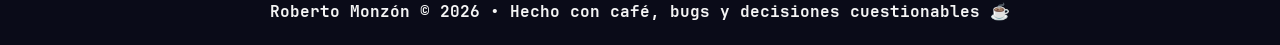
==== commit e345bbfb: "fix: update asset paths for github pages deployment" ====
--- a/index.html
+++ b/index.html
@@ -35,7 +35,7 @@
         <link rel = "stylesheet" type = "text/css" href = "styles/animations.css">
 
         <link rel = "icon" type = "image/png" href = "assets/img/icons/user-icon.png">
-        <link rel = "canonical" href = "https://robert158309.github.io/Portafolio/">
+        <link rel = "canonical" href = "https://robert158309.github.io/portfolio/index.html">
 
         <script>const BASE_PATH = "./";</script>
         <script type = "module" src = "js/main.js"></script>
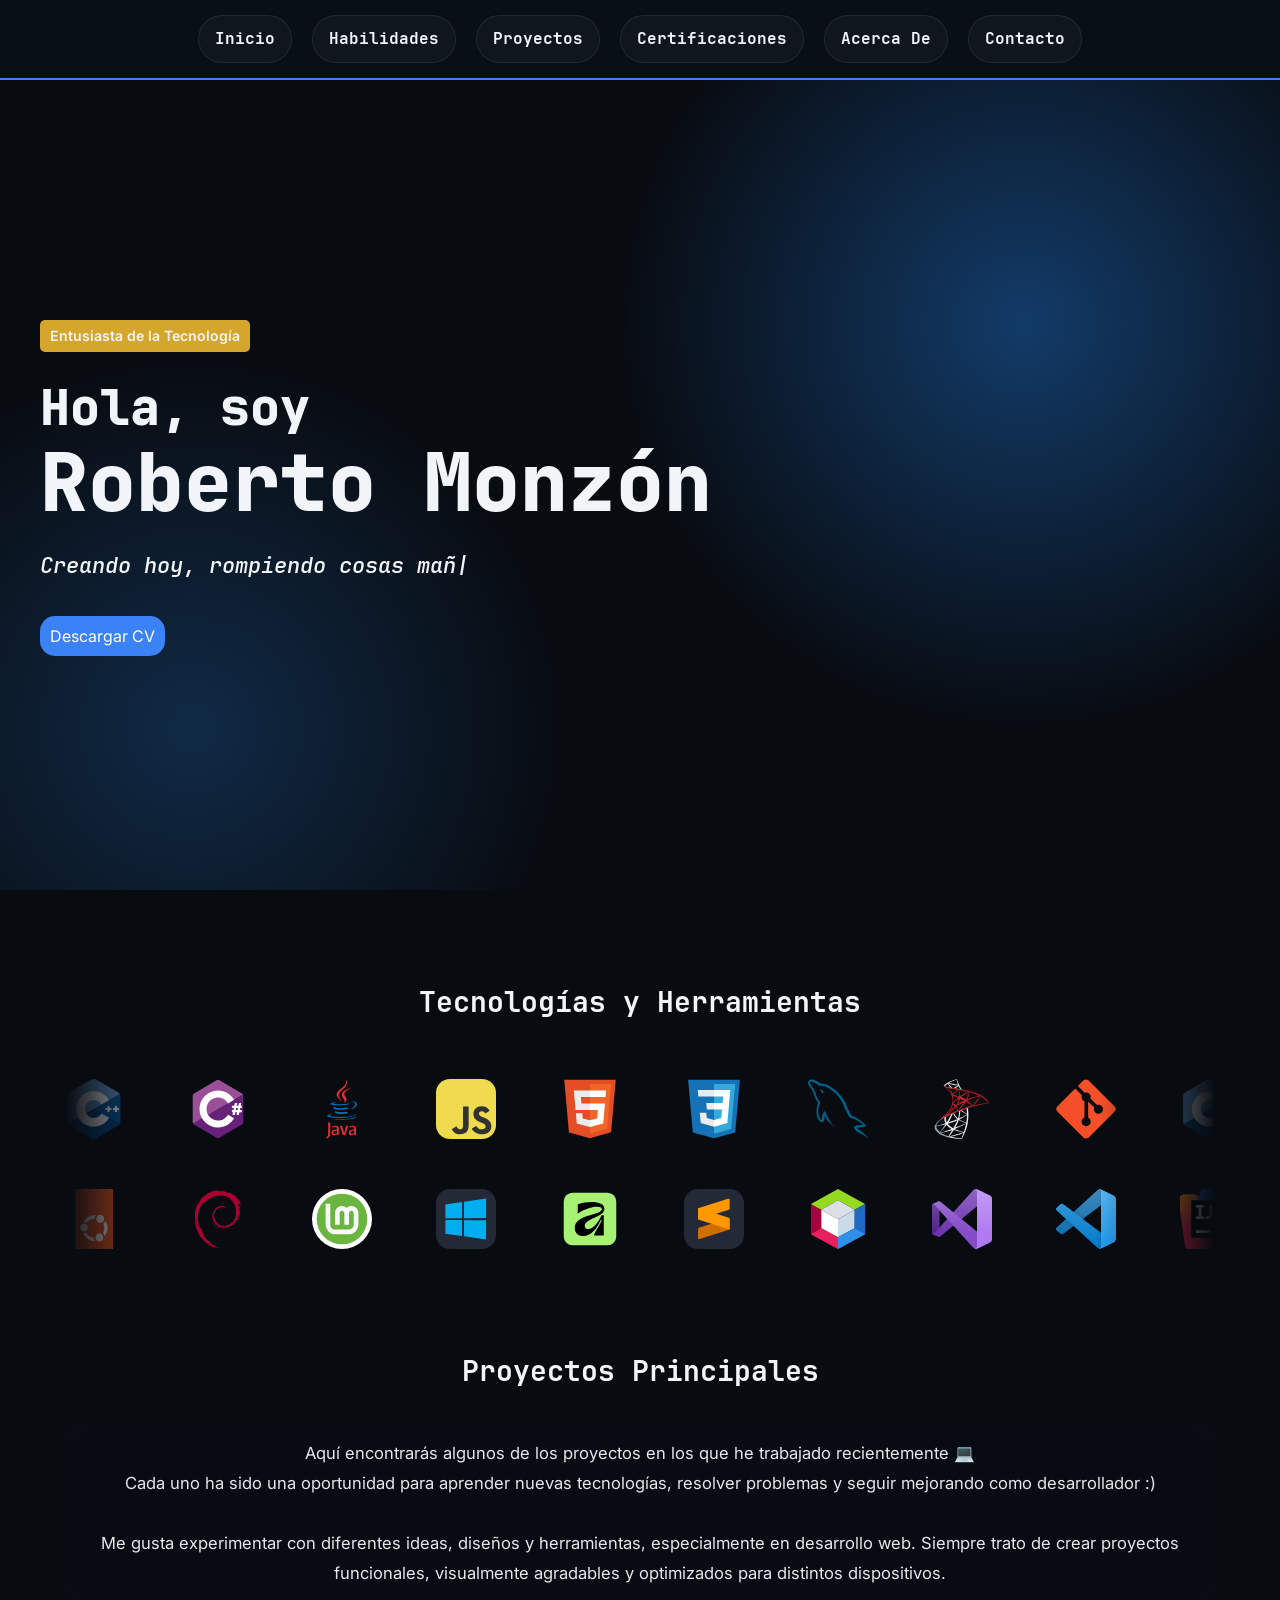
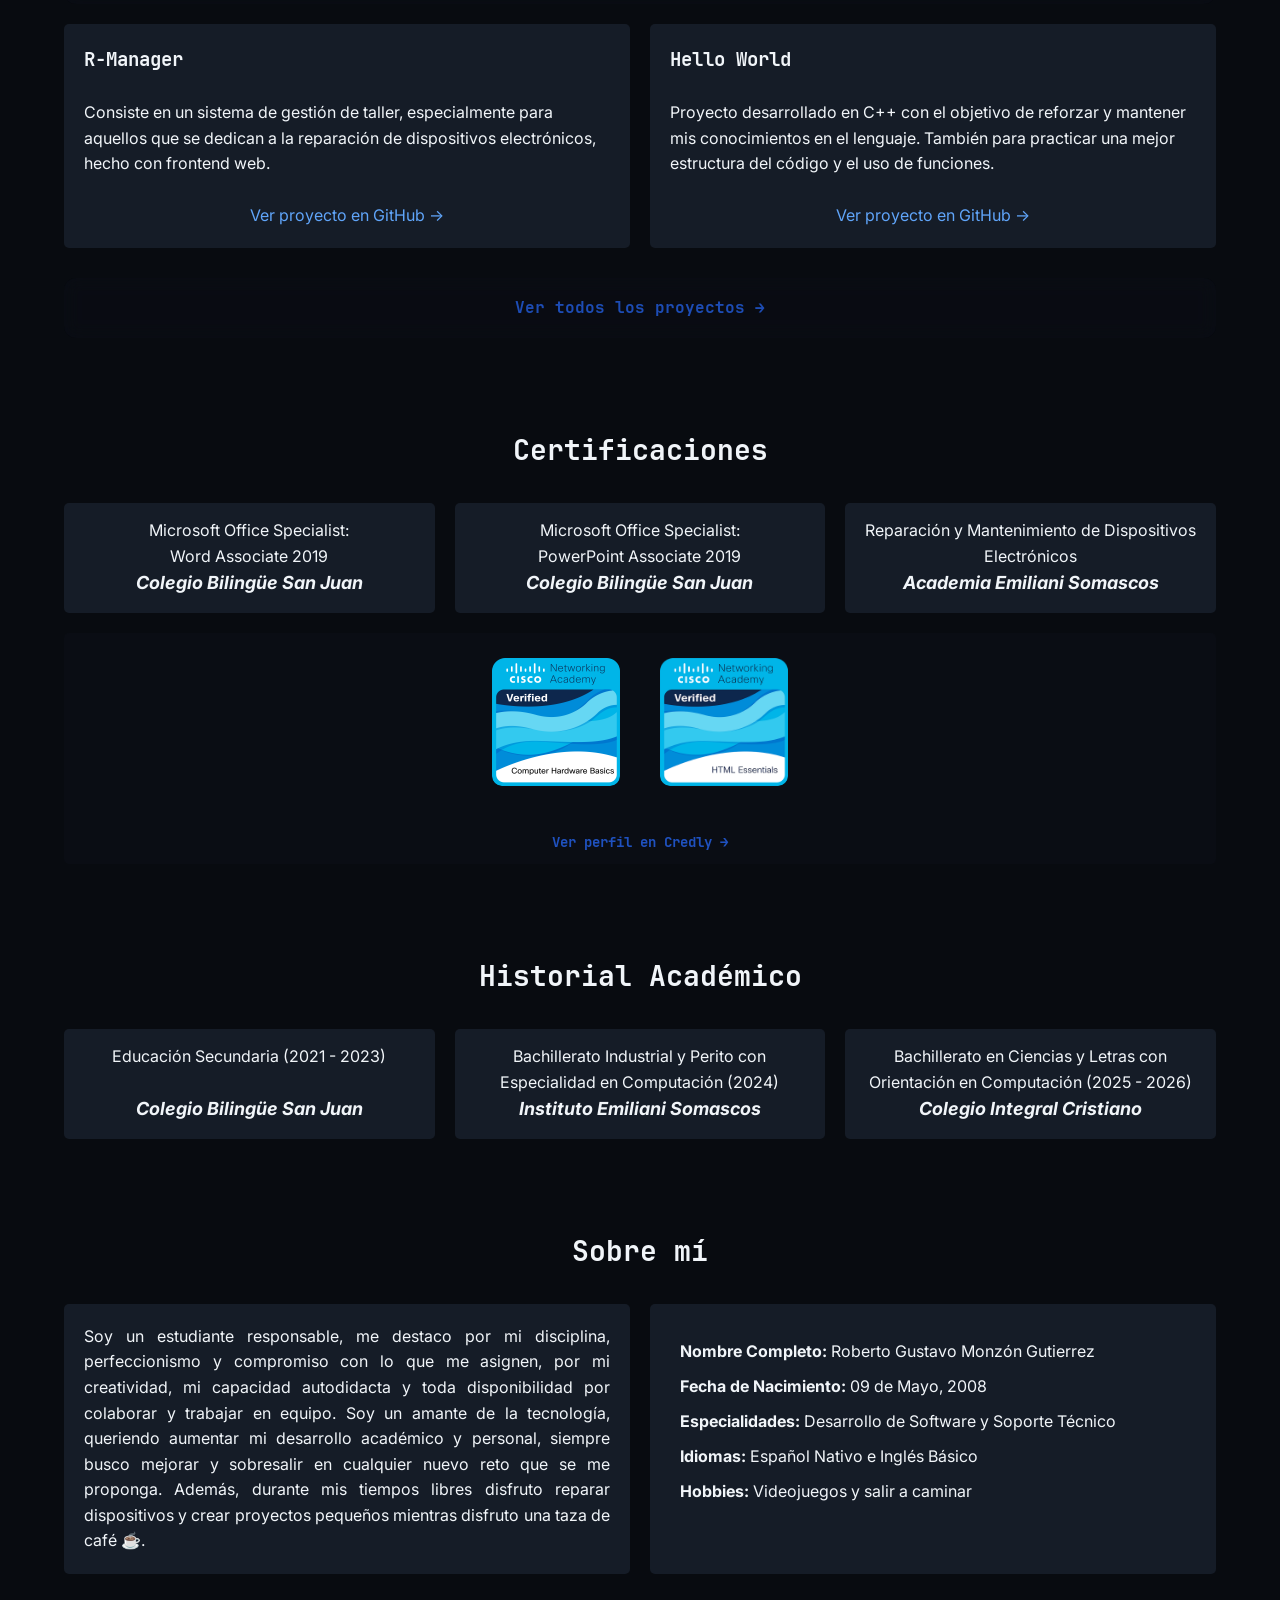
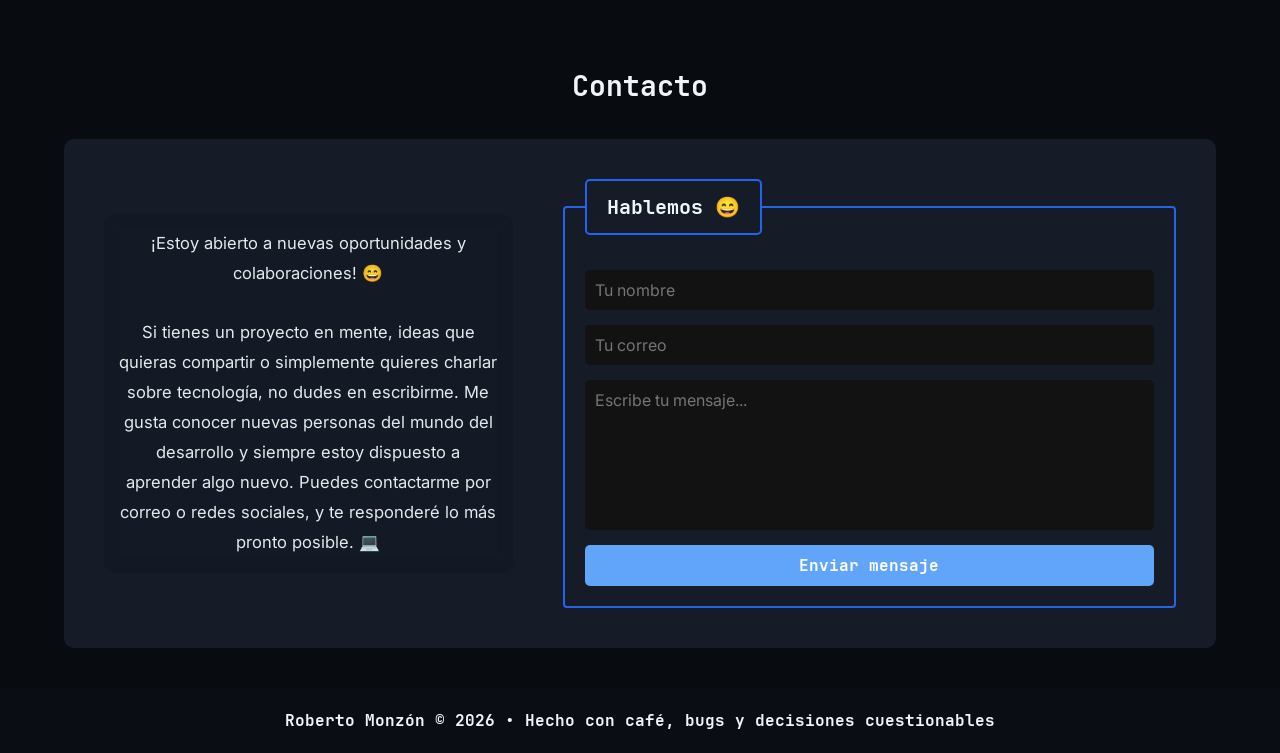
==== commit 1a51755e: "feat: redesign portfolio page" ====
--- a/index.html
+++ b/index.html
@@ -26,13 +26,13 @@
 
         <title>Inicio  | Roberto</title>
 
-        <link rel = "preload" as = "image" href = "assets/img/photo.webp" as = "image">
-
         <link rel = "stylesheet" type = "text/css" href = "styles/base.css">
         <link rel = "stylesheet" type = "text/css" href = "styles/layout.css">
         <link rel = "stylesheet" type = "text/css" href = "styles/sections.css">
         <link rel = "stylesheet" type = "text/css" href = "styles/components.css">
         <link rel = "stylesheet" type = "text/css" href = "styles/animations.css">
+        <link rel = "stylesheet" type = "text/css" href = "styles/contact.css">
+        <link rel = "stylesheet" type = "text/css" href = "styles/responsive.css">
 
         <link rel = "icon" type = "image/png" href = "assets/img/icons/user-icon.png">
         <link rel = "canonical" href = "https://robert158309.github.io/portfolio/index.html">
@@ -65,14 +65,17 @@
         </nav>
 
         <!-- HEADER SECTION -->
-        <header class = "header container">
+        <header class = "header">
 
             <section class = "header-text">
 
-                <h1 id = "name">Roberto Monzón</h1>
-                        
-                <h3 id = "profession"></h3>
-
+                <p id = "subtitle">Entusiasta de la Tecnología</p>  
+
+                <h1 id = "name">Hola, soy<br><span>Roberto Monzón</span></h1>
+
+                <p id = "description"></p>
+
+                <!--
                 <div id = "links">
 
                     <a href = "https://github.com/Robert158309" target = "_blank" rel = "noopener noreferrer" aria-label = "GitHub" title = "Ver Github">
@@ -88,10 +91,12 @@
                     </a>
 
                 </div>
-
-            </section>
-
-            <img id = "photo" src = "assets/img/photo.webp" alt = "Personal photo">
+                -->
+
+                <!-- CV LINK -->
+                <a href = "assets/files/CV.pdf" class = "fab" download = "Roberto_Monzon_CV.pdf" title = "Descargar CV">Descargar CV</a>
+
+            </section>
 
         </header>
 
@@ -132,22 +137,18 @@
 
                 <section class = "two-columns">
 
-                    <article class = "generic projects">
+                    <article class = "generic projects_cont">
                         <strong class = "project_name">R-Manager</strong> <br><br>
                         Consiste en un sistema de gestión de taller, especialmente para aquellos que
                         se dedican a la reparación de dispositivos electrónicos, hecho con frontend web.<br><br>
-                        <footer class = "project_footer">
-                            <a href = "https://github.com/Robert158309/R-Manager" target = "_blank" rel = "noopener noreferrer" title = "Ver proyecto en GitHub">Ver proyecto en GitHub →</a>
-                        </footer>
-                    </article>
-
-                    <article class = "generic projects">
+                        <a href = "https://github.com/Robert158309/R-Manager" target = "_blank" rel = "noopener noreferrer" title = "Ver proyecto en GitHub">Ver proyecto en GitHub →</a>
+                    </article>
+
+                    <article class = "generic projects_cont">
                         <strong class = "project_name">Hello World</strong> <br><br>
                         Proyecto desarrollado en C++ con el objetivo de reforzar y mantener mis conocimientos en el lenguaje. 
                         También para practicar una mejor estructura del código y el uso de funciones. <br><br>
-                        <footer class = "project_footer">
-                            <a href = "https://github.com/Robert158309/Hello-World" target = "_blank" rel = "noopener noreferrer" title = "Ver proyecto en GitHub">Ver proyecto en GitHub →</a>
-                        </footer>
+                        <a href = "https://github.com/Robert158309/Hello-World" target = "_blank" rel = "noopener noreferrer" title = "Ver proyecto en GitHub">Ver proyecto en GitHub →</a>
                     </article>
 
                 </section>
@@ -165,7 +166,7 @@
 
                 <section class = "three-columns">
 
-                    <article class = "generic certifications_islands copy" data-copy = "MOS Word 2019" title = "Copiar información de certificación">
+                    <article class = "generic certifications_islands">
                         Microsoft Office Specialist:
                         <br>
                         Word Associate 2019
@@ -173,7 +174,7 @@
                         <strong class = "names">Colegio Bilingüe San Juan</strong>
                     </article>
 
-                    <article class = "generic certifications_islands copy" data-copy = "MOS PowerPoint 2019" title = "Copiar información de certificación">
+                    <article class = "generic certifications_islands">
                         Microsoft Office Specialist:
                         <br>
                         PowerPoint Associate 2019
@@ -181,7 +182,7 @@
                         <strong class = "names">Colegio Bilingüe San Juan</strong>
                     </article>
 
-                    <article class = "generic certifications_islands copy" data-copy = "Electrónica de Consumo" title = "Copiar información de certificación">
+                    <article class = "generic certifications_islands">
                         Reparación y Mantenimiento de Dispositivos Electrónicos
                         <br>
                         <strong class = "names">Academia Emiliani Somascos</strong>
@@ -220,18 +221,18 @@
 
                 <section class = "three-columns">
 
-                    <article class = "generic academic_islands copy" data-copy = "Secundaria (2021 - 2023) - Colegio Bilingüe San Juan" title = "Copiar información académica">
+                    <article class = "generic academic_islands">
                         Educación Secundaria (2021 - 2023)
                         <br><br>
                         <strong class = "names">Colegio Bilingüe San Juan</strong>
                     </article>
 
-                    <article class = "generic academic_islands copy" data-copy = "Perito en Computación (2024) - Instituto Emiliani Somascos" title = "Copiar información académica">
+                    <article class = "generic academic_islands">
                         Bachillerato Industrial y Perito con Especialidad en Computación (2024)<br>
                         <strong class = "names">Instituto Emiliani Somascos</strong>
                     </article>
 
-                    <article class = "generic academic_islands copy" data-copy = "Bachillerato en Computación (2025 - 2026) - Colegio Integral Cristiano" title = "Copiar información académica">
+                    <article class = "generic academic_islands">
                         Bachillerato en Ciencias y Letras con Orientación en Computación (2025 - 2026)<br>
                         <strong class = "names">Colegio Integral Cristiano</strong>
                     </article>
@@ -249,12 +250,7 @@
                 <section class = "two-columns">
 
                     <article id = "about" class = "generic">
-                        Soy un estudiante responsable, me destaco por mi disciplina, perfeccionismo y compromiso con 
-                        lo que me asignen, por mi creatividad, mi capacidad autodidacta y toda disponibilidad por 
-                        colaborar y trabajar en equipo. Soy un amante de la tecnología, queriendo aumentar mi desarrollo 
-                        académico y personal, siempre busco mejorar y sobresalir en cualquier nuevo reto que se me 
-                        proponga. Además, durante mis tiempos libres disfruto reparar dispositivos y crear proyectos 
-                        pequeños mientras disfruto una taza de café ☕.
+                        Soy un estudiante responsable, me destaco por mi disciplina, perfeccionismo y compromiso con lo que me asignen, por mi creatividad, mi capacidad autodidacta y toda disponibilidad por colaborar y trabajar en equipo. Soy un amante de la tecnología, queriendo aumentar mi desarrollo académico y personal, siempre busco mejorar y sobresalir en cualquier nuevo reto que se me proponga. Además, durante mis tiempos libres disfruto reparar dispositivos y crear proyectos pequeños mientras disfruto una taza de café ☕.
                     </article>
 
                     <article id = "info" class = "generic">
@@ -284,11 +280,6 @@
                             Videojuegos y salir a caminar
                         </p>
 
-                        <p>
-                            <strong>País:</strong>
-                            Guatemala 🩵🤍🩵
-                        </p>
-
                     </article>
 
                 </section>
@@ -300,22 +291,41 @@
 
                 <h2 class = "titles">Contacto</h2>
 
-                <p class = "messages">
-                    ¡Estoy abierto a nuevas oportunidades y colaboraciones! 😄<br>
-                    Si tienes un proyecto en mente, ideas que quieras compartir o simplemente quieres charlar sobre tecnología, no dudes en escribirme.
-                    Me gusta conocer nuevas personas del mundo del desarrollo y siempre estoy dispuesto a aprender algo nuevo. <br><br>
-                    Puedes contactarme por correo o redes sociales, y te responderé lo más pronto posible. 💻
-                </p>
-
-                <section class = "two-columns">
-
-                    <a class = "generic contacts" href = "pages/contact.html">
-                        Ir al formulario de contacto →
-                    </a>
-
-                </section>
-
-                <p class = "messages">PD: si tardo en responder, probablemente estoy rompiendo algo de código.</p>
+                <section class = "contact-layout">
+
+                    <aside>
+
+                        <p class = "messages">
+                            ¡Estoy abierto a nuevas oportunidades y colaboraciones! 😄<br><br>
+                            Si tienes un proyecto en mente, ideas que quieras compartir o simplemente quieres charlar sobre tecnología, no dudes en escribirme.
+                            Me gusta conocer nuevas personas del mundo del desarrollo y siempre estoy dispuesto a aprender algo nuevo. Puedes contactarme por correo o redes sociales, y te responderé lo más pronto posible. 💻
+                        </p>
+
+                    </aside>
+
+                    <section>
+
+                        <fieldset>
+
+                            <legend>Hablemos 😄</legend>
+
+                            <form action = "https://formspree.io/f/xjgzkrzd" method = "POST" novalidate>
+
+                                <input type = "text" name = "nombre" placeholder = "Tu nombre" required>
+
+                                <input type = "email" name = "correo" placeholder = "Tu correo" required>
+
+                                <textarea name = "mensaje" placeholder = "Escribe tu mensaje..." required></textarea>
+
+                                <button type = "submit">Enviar mensaje</button>
+
+                            </form>
+
+                        </fieldset>
+
+                    </section>
+
+                </section>
 
             </section>
 
@@ -325,34 +335,14 @@
         <footer id = "page_footer">
 
             <p class = "footer-text">
-                Roberto Monzón © 2026 • Hecho con café, bugs y decisiones cuestionables <span id = "snake-toggle">☕</span>
+                Roberto Monzón © 2026 • Hecho con café, bugs y decisiones cuestionables
             </p>
-
-            <div id = "snake-container">
-
-                <p class = "snake-title">
-                    Cafés consumidos: <span id = "coffee-count">0</span> ☕
-                </p>
-
-                <canvas id = "snake-game"></canvas>
-
-                <div id = "game-over">
-                    <h2>Game Over 💀</h2>
-                    <button id = "restart-snake">Reintentar</button>
-                </div>
-
-            </div>
 
         </footer>
 
         <!-- ELEMENTS -->
         <div id = "toast"></div>
-        <canvas id = "particles"></canvas>
-
-        <!-- CV LINK -->
-        <a href = "assets/files/CV.pdf" class = "fab" target = "_blank" title = "Ver CV">
-            <svg xmlns="http://www.w3.org/2000/svg" width="24" height="24" viewBox="0 0 24 24" fill="currentColor" class = "linksicons"><path stroke="none" d="M0 0h24v24H0z" fill="none" /><path d="M12 2l.117 .007a1 1 0 0 1 .876 .876l.007 .117v4l.005 .15a2 2 0 0 0 1.838 1.844l.157 .006h4l.117 .007a1 1 0 0 1 .876 .876l.007 .117v9a3 3 0 0 1 -2.824 2.995l-.176 .005h-10a3 3 0 0 1 -2.995 -2.824l-.005 -.176v-14a3 3 0 0 1 2.824 -2.995l.176 -.005zm-2.5 8a2.5 2.5 0 0 0 -2.5 2.5v3a2.5 2.5 0 1 0 5 0a1 1 0 0 0 -2 0a.5 .5 0 1 1 -1 0v-3a.5 .5 0 1 1 1 0a1 1 0 0 0 2 0a2.5 2.5 0 0 0 -2.5 -2.5m6.743 .03a1 1 0 0 0 -1.213 .727l-.53 2.119l-.53 -2.119a1 1 0 1 0 -1.94 .486l1.5 6c.252 1.01 1.688 1.01 1.94 0l1.5 -6a1 1 0 0 0 -.727 -1.213m-1.244 -7.031l4.001 4.001h-4z" /></svg>
-        </a>
+        <div id = "form-toast"></div>
 
     </body>
 
--- a/styles/base.css
+++ b/styles/base.css
@@ -38,30 +38,47 @@
 
 /* COLORS */
 :root {
+
     /* BACKGROUNDS */
-    --bg-main: #04050f;
-    --bg-secondary: #131525;
-    --bg-card: #000000;
-    --bg-soft: #1315256e;
+    --bg-main: #080b10;
+    --bg-secondary:
+    radial-gradient(
+        circle at 80% 30%,
+        #123b68 0%,
+        transparent 35%
+    ),
+    radial-gradient(
+        circle at 15% 80%,
+        #102a46 0%,
+        transparent 30%
+    ),
+    #080b10;
+    --bg-card: #151c27;
+    --bg-card-hover: #1b2533;
+    --bg-navbar: #0b1018e6;
+    --bg-soft: #1017223f;
+
     /* TEXT */
-    --text-main: #f5f5f5;
+    --text-main: #f1f5f9;
+    --text-secondary: #a8b3c2;
+    --text-muted: #718096;
+
     /* ACCENTS */
-    --accent-primary: #20e2c8;
-    --accent-links: #72bed1f1;
-    --accent-hover: #88acac;
-    --accent-badges-link: #2fa4e7;
-    /* BORDERS (sections) */
-    --border-subtitles: #65f378;
-    --border-skills: #9370d8;
-    --border-projects: #00fa9a;
-    --border-academic: #4091ee;
-    --border-certifications: #18c968;
-    --border-contacts: #5c90ca;
-    --border-about: #ba55d3;
-    --border-info: #48d1cc;
+    --accent-primary: #3b82f6;
+    --accent-links: #60a5fa;
+    --accent-hover: #93c5fd;
+    --accent-badges-link: #2563eb;
+
+    /* SPECIAL */
+    --accent-gold: #d4a72c;
+
+    /* BORDERS */
+    --border-primary: #243247;
+    --border-accent: #315d9c;
+
     /* EFFECTS */
-    --shadow-primary: #20e2c84d;
-    --shadow-projects: #00ff7f33;
+    --shadow-primary: #3b82f633;
+    --shadow-card: #00000066;
 }
 
 html {
@@ -81,10 +98,6 @@
     font-size: clamp(14px, 1.5vw, 16px);
     color: var(--text-main);
     line-height: 1.6;
-    -webkit-user-select: none;
-    -moz-user-select: none;
-    -ms-user-select: none;
-    user-select: none;
 }
 
 /* PRINCIPAL CONTAINER */
--- a/styles/layout.css
+++ b/styles/layout.css
@@ -4,7 +4,7 @@
 .navbar {
     width: 100%;
     padding: 15px 20px;
-    background-color: var(--bg-soft);
+    background-color: var(--bg-navbar);
     border-bottom: 2px solid var(--accent-primary);
     display: flex;
     justify-content: center;
@@ -34,13 +34,6 @@
         color 0.3s ease;
 }
 
-.navbar a:hover {
-    color: var(--accent-primary);
-    background-color: rgba(32, 226, 200, 0.08);
-    box-shadow: 0 0 12px rgba(32, 226, 200, 0.2);
-    transform: translateY(-2px);
-}
-
 /* BUTTON NOT VIEW ON DESKTOP */
 .menu-toggle {
     display: none;
@@ -54,83 +47,23 @@
     color: white;
 }
 
-/* MOBILE */
-@media (max-width: 1000px) {
-
-    .menu-toggle {
-        display: flex;
-        justify-content: center;
-        align-items: center;
-        background: transparent;
-        border: none;
-        outline: none;
-        position: fixed;
-        top: 10px;
-        left: 10px;
-        width: 40px;
-        height: 40px;
-        z-index: 10001;
-        backdrop-filter: blur(10px);
-        border-radius: 10px;
-        padding: 2px;
-    }
-
-    .menu-toggle:active {
-        transform: scale(.95);
-    }
-
-    .menu-toggle img {
-        width: 32px;
-        height: 32px;
-        filter: invert(1);
-    }
-
-    .navbar {
-        position: fixed;
-        top: 0;
-        left: 0;
-        width: 60%;
-        background-color: var(--bg-soft);
-        backdrop-filter: blur(10px);
-        transform: translateX(-100%);
-        transition: transform 0.3s ease;
-        display: flex;
-        flex-direction: column;
-        justify-content: flex-start;
-        border-radius: 2px;
-        border-color: var(--bg-soft);
-        padding: 50px 15px 15px 15px;
-        z-index: 9999;
-    }
-
-    .navbar a {
-        width: 100%;
-        text-align: left;
-        border: none;
-        background: transparent;
-        border-radius: 0;
-        padding: 15px 10px;
-    }
-
-    .navbar.active {
-        transform: translateX(0);
-    }
-}
-
 /* HEADER */
 .header {
     display: flex;
-    justify-content: space-between;
-    background-color: var(--bg-secondary);
+    min-height: 90vh;
+    min-width: 100%;
+    justify-content: flex-start; 
+    align-items: center;         
+    flex-direction: row;         
+    gap: 40px;
+    background: var(--bg-secondary);
     padding: 40px;
-    flex-direction: row;
-    align-items: center;
-    gap: 20px;
     flex-wrap: wrap;
-    margin-top: 30px;
-    border: 5px solid var(--accent-primary);
-    border-radius: 10px;
-    box-shadow: 0 0 15px var(--shadow-primary);
+    text-align: left;
+    -webkit-user-select: none;
+    -moz-user-select: none;
+    -ms-user-select: none;
+    user-select: none;
 }
 
 .header-text {
@@ -138,41 +71,49 @@
     min-width: 0;
 }
 
+/* SUBTITLE CONFIG */
+#subtitle {
+    display: inline-block;
+    font-family: "Inter", sans-serif;
+    font-weight: 600;
+    font-size: clamp(14px, 1.1vw, 18px);
+    padding: 5px 10px;
+    background-color: var(--accent-gold);
+    border-radius: 5px;
+    margin-bottom: 20px;
+}
+
 /*HEADER NAME*/
 #name {
     font-family: "JetBrains Mono", monospace;
     font-weight: 800;
-    font-size: clamp(36px, 5vw, 60px);
-    padding: 0px;
-    margin-bottom: 30px;
-    line-height: 1.2;
+    font-size: clamp(32px, 5.8vw, 50px);
+    padding: 0;
+    margin: 0 0 15px;
+    line-height: 1.4;
 }
 
-/* HEADER PROFESION */
-#profession {
+#name span {
+    font-size: clamp(56px, 7vw, 80px);
+    line-height: 1;
+}
+
+/* HEADER DESCRIPTION */
+#description {
     font-family: "JetBrains Mono", monospace;
     font-style: italic;
     font-weight: 600;
-    font-size: clamp(18px, 2.5vw, 26px);
+    font-size: clamp(16px, 2.4vw, 22px);
     padding: 0px;
-    margin-bottom: 20px;
-}
-
-/* PROFESION ANIMATION */
-#profession::after {
-    content: "_";
-    animation: blink 0.6s infinite;
-}
-
-@keyframes blink {
-    50% { opacity: 0; }
+    margin-top: 20px;
+    margin-bottom: 40px;
 }
 
 /* LINKS ICONS */
 #links {
     display: flex;
     gap: 30px;
-    justify-content: flex-start;
+    justify-content: left;
     flex-wrap: wrap;
 }
 
@@ -180,23 +121,7 @@
     width: clamp(28px, 5vw, 35px);
     height: clamp(28px, 5vw, 35px);
     color: var(--accent-links);
-}
-
-/* LINKS ANIMATION */
-a, .linksicons {
-    transition: all 0.3s ease;
-}
-
-.linksicons:hover {
-    transform: scale(1.1);
-}
-
-/* PROFILE PICTURE */
-#photo {
-    width: clamp(120px, 30vw, 230px);
-    max-width: 100%; 
-    height: auto;
-    border-radius: 5px;
+    display: block;
 }
 
 /* TITLES */
@@ -205,22 +130,25 @@
     font-weight: 600;
     font-size: clamp(18px, 3vw, 28px);
     text-align: center;
+    margin-top: 80px;
     margin-bottom: 20px;
-    background: var(--bg-secondary);
     padding: 10px;
     border-radius: 7px;
 }
 
-/* SUBTITLES */
-.subtitles{
-    font-family: "JetBrains Mono", monospace;
-    font-weight: 600;
-    font-size: clamp(16px, 2vw, 22px);
+/* MESSAGES */
+.messages {
+    font-family: "Inter", sans-serif;
+    font-size: clamp(14px, 1.3vw, 17px);
+    font-weight: 400;
     text-align: center;
+    line-height: 1.8;
+    margin: 20px 0;
     padding: 15px;
-    margin-bottom: 15px;
-    border: 2px solid var(--border-subtitles);
-    border-radius: 10px;
+    background-color: var(--bg-soft);
+    border-radius: 12px;
+    opacity: 0.95;
+    backdrop-filter: blur(8px);
 }
 
 /* FOOTER PAGE */
--- a/styles/sections.css
+++ b/styles/sections.css
@@ -1,23 +1,16 @@
 @charset "UTF-8";
 
 /* PROJECTS SECTION */
-.projects {
+.projects_cont {
     padding: 20px;
     margin-bottom: 10px;
-    border-bottom: 5px solid;
-    -webkit-user-select: text;
-    -moz-user-select: text;
-    -ms-user-select: text;
-    user-select: text;
 }
 
-.project_footer {
-    margin-top: 15px;
+.projects_cont a {
+    display: block;
     text-align: center;
-    font-size: 18px;
-    background-color: var(--bg-soft);
-    padding: 10px;
-    border-radius: 5px;
+    text-decoration: none;
+    color: var(--accent-links);
 }
 
 .project_name {
@@ -34,26 +27,16 @@
 
 /* TWO COLUMNS */
 .two-columns {
-    display: flex;
+    display: grid;
+    grid-template-columns: repeat(2, minmax(320px, 1fr));
     gap: 20px;
-    flex-wrap: wrap;
-}
-
-.two-columns > * {
-    flex: 1;
-    min-width: 320px;
 }
 
 /* THREE COLUMNS */
 .three-columns {
-    display: flex;
+    display: grid;
+    grid-template-columns: repeat(3, minmax(250px, 1fr));
     gap: 20px;
-    flex-wrap: wrap;
-}
-
-.three-columns > * {
-    flex: 1;
-    min-width: 250px;
 }
 
 /* TEXT BLOCKS */
@@ -61,37 +44,16 @@
 .academic_islands,
 .certifications_islands {
     padding: 15px;
-    border-bottom: 5px solid;
-}
-
-.skills {
-    text-align: left;
-    padding-left: clamp(45px, 5vw, 50px);
-    padding-right: clamp(30px, 3vw, 40px);
-    padding-top: 20px;
-    padding-bottom: 20px;
-    border-bottom: 5px solid;  
 }
 
 #about { 
     padding: 20px;
-    border-bottom: 5px solid; 
 }
 
 #info {
     padding: 30px;
     line-height: 2.2;
     gap: 10px;
-    border-bottom: 5px solid;
-}
-
-.contacts {
-    font-family: "JetBrains Mono", monospace;
-    font-size: clamp(14px, 1.2vw, 18px);
-    color: var(--accent-links);
-    text-decoration: none;
-    opacity: 0.8;
-    transition: 0.3s;
 }
 
 /* BADGES SECTION */
@@ -118,17 +80,12 @@
     border-radius: 10px;
 }
 
-.badges-card:hover {
-    transform: translateY(-3px) scale(1.03);
-}
-
 .badges-footer {
     text-align: center;
     margin: 0 0 20px 0;
     background-color: var(--bg-soft);
     padding: 10px;
     border-radius: 0 0 5px 5px;
-    border-bottom: 5px solid;
 }
 
 /* SECTIONS FOOTERS CONFIG */
@@ -151,50 +108,7 @@
     transition: 0.3s;
 }
 
-.contacts:hover,
-.messages a:hover,
-.project_footer a:hover,
-.badges-footer a:hover {
-    opacity: 1;
-    text-decoration: underline;
-}
-
 /* TEXT ALIGN SECTION */
 .contacts, .academic_islands,
 .certifications_islands { text-align: center; }
 #info, #about, .projects { text-align: justify; }
-
-/* SECTION COLORS */
-.skills { border-color: var(--border-skills); }
-
-.projects {
-    border: 5px solid var(--border-projects);
-    box-shadow: 0 0 10px var(--shadow-projects);
-}
-
-.academic_islands { border-color: var(--border-academic); }
-
-.certifications_islands,
-.badges-footer { border-color: var(--border-certifications); }
-
-.contacts { border-color: var(--border-contacts); }
-
-#about { border-color: var(--border-about); }
-
-#info { border-color: var(--border-info); }
-
-/* MESSAGES */
-.messages {
-    font-family: "Inter", sans-serif;
-    font-size: clamp(14px, 1.3vw, 17px);
-    font-weight: 400;
-    text-align: center;
-    line-height: 1.8;
-    margin: 20px 0;
-    padding: 18px;
-    background-color: var(--bg-soft);
-    border: 1px solid var(--accent-primary);
-    border-radius: 12px;
-    opacity: 0.95;
-    backdrop-filter: blur(8px);
-}
--- a/styles/components.css
+++ b/styles/components.css
@@ -1,17 +1,4 @@
 @charset "UTF-8";
-
-/* CONTACT COPY */
-.copy {
-    cursor: pointer;
-    transition: 0.2s;
-    position: relative;
-}
-
-/* COPY HOVER AND ANIMATION */
-.copy:hover {
-    color: var(--accent-hover);
-    box-shadow: 0 0 0 2px var(--accent-hover);
-}
 
 /* COPIED MESSAGE */
 #toast {
@@ -31,29 +18,19 @@
 
 /* CV BUTTON */
 .fab {
-    position: fixed;
-    bottom: 20px;
-    right: 20px;
-    width: 55px;
-    height: 55px;
     background: var(--bg-soft);
-    color: #000;
-    border-radius: 50%;
-    display: flex;
-    align-items: center;
-    justify-content: center;
-    font-size: 22px;
+    border-radius: 15px;
+    font-size: clamp(14px, 1.5vw, 16px);
+    transition: 0.3s;
+    padding: 10px;
     text-decoration: none;
-    transition: 0.3s;
-    z-index: 999;
+    background-color: var(--accent-primary);
+    color: white;
 }
 
 .fab:hover {
-    transform: scale(1.1);
-    background: var(--shadow-primary);
-}
-
-.fab svg {
-    width: 24px;
-    height: 24px;
-}
+    background-color: var(--accent-hover);
+    color: black;
+    box-shadow: 0 0 12px rgba(32, 226, 200, 0.2);
+    transform: translateY(-2px);
+}
--- a/styles/animations.css
+++ b/styles/animations.css
@@ -1,4 +1,22 @@
 @charset "UTF-8";
+
+/* DESCRIPTION ANIMATION */
+#description::after {
+    content: "|";
+    animation: blink 0.6s infinite;
+}
+
+@keyframes blink {
+    50% { opacity: 0; }
+}
+
+/* NAVBAR BUTTONS ANIMATION */
+.navbar a:hover {
+    color: var(--accent-primary);
+    background-color: rgba(32, 226, 200, 0.08);
+    box-shadow: 0 0 12px rgba(32, 226, 200, 0.2);
+    transform: translateY(-2px);
+}
 
 /* SCROLL PROGRESS BAR */
 #scroll-progress {
@@ -59,6 +77,10 @@
     opacity 0.25s ease;
 }
 
+.projects_cont a:hover {
+    text-decoration: underline;
+}
+
 /* SKILLS ANIMATION */
 @keyframes scroll-left {
     0% { transform: translateX(0); }
@@ -70,16 +92,6 @@
     100% { transform: translateX(0); }
 }
 
-/* PARTICLES BACKGROUND ANIMATION */
-#particles {
-    position: fixed;
-    top: 0;
-    left: 0;
-    width: 100%;
-    height: 100%;
-    z-index: -1;
-}
-
 /* NAVBAR ACTIVE SECTION ANIMATION */
 .navbar a.active {
     color: var(--accent-primary);
@@ -88,141 +100,42 @@
     box-shadow: 0 0 15px rgba(32, 226, 200, 0.25);
 }
 
-/* BUTTON */
-#snake-toggle {
-    cursor: pointer;
-    transition: 0.3s;
+/* FORM TOAST ANIMATION */
+#form-toast.show {
+    opacity: 1;
+    transform: translateX(-50%) translateY(0);
 }
 
-#snake-toggle:hover {
-    background-color: var(--bg-soft);
+/* LINKS ANIMATION */
+a, .linksicons {
+    transition: all 0.3s ease;
 }
 
-/* GAME CONTAINER */
-#snake-container {
-    display: none;
-    margin-top: 20px;
-    padding: 20px;
-    background-color: #000;
-    position: relative;
+/* LINKS ICONS ANIMATION */
+.linksicons:hover {
+    transform: scale(1.1);
 }
 
-/* ACTIVE */
-#snake-container.active {
-    display: block;
+/* PROYECTS BUTTON */
+@keyframes reveal {
+
+    to {
+        opacity: 1;
+        transform: translateY(0);
+    }
+
 }
 
-/* SNAKE TITLE */
-.snake-title {
-    margin-bottom: 15px;
-    color: var(--accent-primary);
-    font-family: "JetBrains Mono", monospace;
+/* BADGES HOVER */
+.badges-card:hover {
+    transform: translateY(-3px) scale(1.03);
 }
 
-/* CANVAS GAME */
-#snake-game {
-    display: block;
-    width: 100%;
-    height: 250px;
-    background-color: #000;
-    border: 2px solid var(--accent-primary);
-}
-
-/* GAME OVER SCREEN */
-#game-over {
-    display: none;
-    position: absolute;
-    inset: 0;
-    background: rgba(0,0,0,0.85);
-    color: var(--accent-primary);
-    font-family: "JetBrains Mono", monospace;
-    display: none;
-    justify-content: center;
-    align-items: center;
-    flex-direction: column;
-    z-index: 999;
-}
-
-#game-over button {
-    margin-top: 10px;
-    padding: 10px 15px;
-    border: 1px solid var(--accent-primary);
-    background: transparent;
-    color: white;
-    cursor: pointer;
-}
-
-/* PROJECTS PAGE BACKGROUND ANIMATION */
-.a-bg {
-    position: fixed;
-    inset: 0;
-    z-index: -1;
-    background:
-        linear-gradient(
-            -45deg,
-            #000000,
-            #050816c5,
-            #060911,
-            #020617
-        );
-    background-size: 400% 400%;
-    animation: gradientMove 15s ease infinite;
-    filter: saturate(120%);
-}
-
-@keyframes gradientMove {
-
-    0% {
-        background-position: 0% 50%;
-    }
-    50% {
-        background-position: 100% 50%;
-    }
-    100% {
-        background-position: 0% 50%;
-    }
-}
-
-/* RESPONSIVE DESIGN FOR GAME ON MOBILE*/
-@media (max-width: 768px) {
-    #snake-container {
-        display: none;
-    }
-}
-
-/* MOBILE HEADER DESIGN */
-@media (max-width: 768px) {
-
-    .header {
-        flex-direction: column;
-        align-items: center;
-        text-align: center;
-        padding: 30px 5px 30px 5px;
-    }
-
-    #photo {
-        order: 1;
-        width: 150px;
-        margin-bottom: 20px;
-    }
-
-    .header-text {
-        order: 2;
-    }
-
-    #links {
-        order: 3;
-        justify-content: center;
-        align-items: center;
-        gap: 20px;
-        width: 100%;
-    }
-
-    .container {
-        width: 95%;
-    }
-}
-
-.paused * {
-    animation-play-state: paused !important;
-}
+/* HOVERS */
+.contacts:hover,
+.messages a:hover,
+.project_footer a:hover,
+.badges-footer a:hover {
+    opacity: 1;
+    text-decoration: underline;
+}
--- a/styles/contact.css
+++ b/styles/contact.css
@@ -0,0 +1,109 @@
+@charset "UTF-8";
+
+/* MAIN */
+.contact-links {
+    flex: 1;
+}
+
+/* CONTACT FORM */
+.contact-layout {
+    padding: 20px;
+    background-color: var(--bg-card);
+    border: 5px solid var(--borders);
+    border-radius: 10px;
+    display: flex;
+    gap: 10px;
+    align-items: center;
+    flex-wrap: wrap;
+}
+
+/* ASIDE */
+.contact-layout aside {
+    flex: 1;
+    min-width: 280px;
+    padding: 20px;
+}
+
+/* SECTION */
+.contact-layout section {
+    flex: 1.5;
+    min-width: 0;
+    padding: 20px;
+}
+
+/* FORM */
+fieldset {
+    border: 2px solid var(--accent-badges-link);
+    border-radius: 4px;
+    padding: 20px;
+    width: 100%;
+    min-width: 0;
+    max-width: 100%;
+    box-sizing: border-box;
+}
+
+legend {
+    font-size: 20px;
+    font-weight: 600;
+    margin-bottom: 15px;
+    font-family: "JetBrains Mono", monospace;
+    padding: 10px 20px;
+    border: 2px solid var(--accent-badges-link);
+    border-radius: 5px;
+}
+
+fieldset form {
+    display: flex;
+    flex-direction: column;
+    gap: 15px;
+}
+
+fieldset input {
+    padding: 10px;
+    border: 1px solid var(--borders);
+    border-radius: 5px;
+    font-size: 16px;
+    font-family: "Inter", sans-serif;
+}
+
+fieldset textarea {
+    padding: 10px;
+    border: 1px solid var(--borders);
+    border-radius: 5px;
+    font-size: 16px;
+    height: 150px;
+    resize: none;
+    font-family: "Inter", sans-serif;
+}
+
+fieldset button {
+    padding: 10px;
+    background-color: var(--accent-links);
+    color: #fff;
+    border: none;
+    border-radius: 5px;
+    font-size: 16px;
+    cursor: pointer;
+    transition: background-color 0.3s ease;
+    font-family: "Jetbrains Mono", monospace;
+}
+
+fieldset button:hover {
+    background-color: var(--shadow-primary);
+}
+
+/* TOAST */
+#form-toast {
+    text-align: center;
+    position: fixed;
+    bottom: 20px;
+    left: 50%;
+    transform: translateX(-50%) translateY(20px);
+    background: var(--bg-secondary);
+    padding: 10px 20px;
+    border-radius: 8px;
+    border: 2px solid var(--accent-primary);
+    opacity: 0;
+    pointer-events: none;
+    transition: 0.3s ease;
+}
--- a/styles/responsive.css
+++ b/styles/responsive.css
@@ -0,0 +1,153 @@
+/* MOBILE HEADER DESIGN */
+@media (max-width: 768px) {
+
+    .header {
+        min-height: 95vh;
+        padding: 20px;
+    }
+
+}
+
+/* MOBILE MENU */
+@media (max-width: 1000px) {
+
+    .menu-toggle {
+        display: flex;
+        justify-content: center;
+        align-items: center;
+        background: transparent;
+        border: none;
+        outline: none;
+        position: fixed;
+        top: 10px;
+        left: 10px;
+        width: 40px;
+        height: 40px;
+        z-index: 10001;
+        backdrop-filter: blur(10px);
+        border-radius: 10px;
+        padding: 2px;
+    }
+
+    .menu-toggle:active {
+        transform: scale(.95);
+    }
+
+    .menu-toggle img {
+        width: 32px;
+        height: 32px;
+        filter: invert(1);
+    }
+
+    .navbar {
+        position: fixed;
+        top: 0;
+        left: 0;
+        width: 60%;
+        height: 100vh;
+        background-color: var(--bg-main);
+        backdrop-filter: blur(10px);
+        transform: translateX(-100%);
+        transition: transform 0.3s ease;
+        display: flex;
+        flex-direction: column;
+        justify-content: flex-start;
+        border-radius: 2px;
+        padding: 75px 15px 15px 15px;
+        z-index: 9999;
+    }
+
+    .navbar a {
+        width: 100%;
+        text-align: left;
+        border: none;
+        background: transparent;
+        border-radius: 0;
+        padding: 15px 10px;
+    }
+
+    .navbar.active {
+        transform: translateX(0);
+    }
+
+}
+
+/* RESPONSIVE GRID */
+@media (max-width: 700px) {
+    .two-columns,
+    .three-columns {
+        grid-template-columns: 1fr;
+    }
+}
+
+/* MOBILE FORM QUERY */
+@media (max-width: 768px) {
+
+    .contact-navbar .not-active{
+        display: none
+    }
+
+    .contact-layout {
+        flex-direction: column;
+        gap: 20px;
+        margin-top: 15px;
+        padding: 0;
+        border: none;
+    }
+
+    .contact-layout aside,
+    .contact-layout section {
+        width: 100%;
+        min-width: 0;
+        padding: 10px;
+    }
+
+    .contact-layout section {
+        order: 2;
+    }
+
+    .contact-layout aside {
+        order: 1;
+    }
+
+    .contact-layout fieldset {
+        border: none;
+        padding: 0;
+    }
+
+    .contact-layout fieldset legend {
+        display: none;
+    }
+}
+
+/* MOBILE VIEW PROJECTS PAGE*/
+@media (max-width: 1000px) {
+
+    .messages-projects {
+        min-height: 100vh;
+        padding: 15px;
+    }
+
+    .projects-message {
+        padding: 10px;
+    }
+
+    .projects-card {
+        position: static;
+        flex-direction: column;
+        align-items: flex-start;
+        gap: 20px;
+    }
+
+    .project-content {
+        width: 100%;
+        padding: 20px;
+    }
+
+    .project-image {
+        max-width: 100%;
+        width: 100%;
+        max-height: 300px;
+    }
+
+}
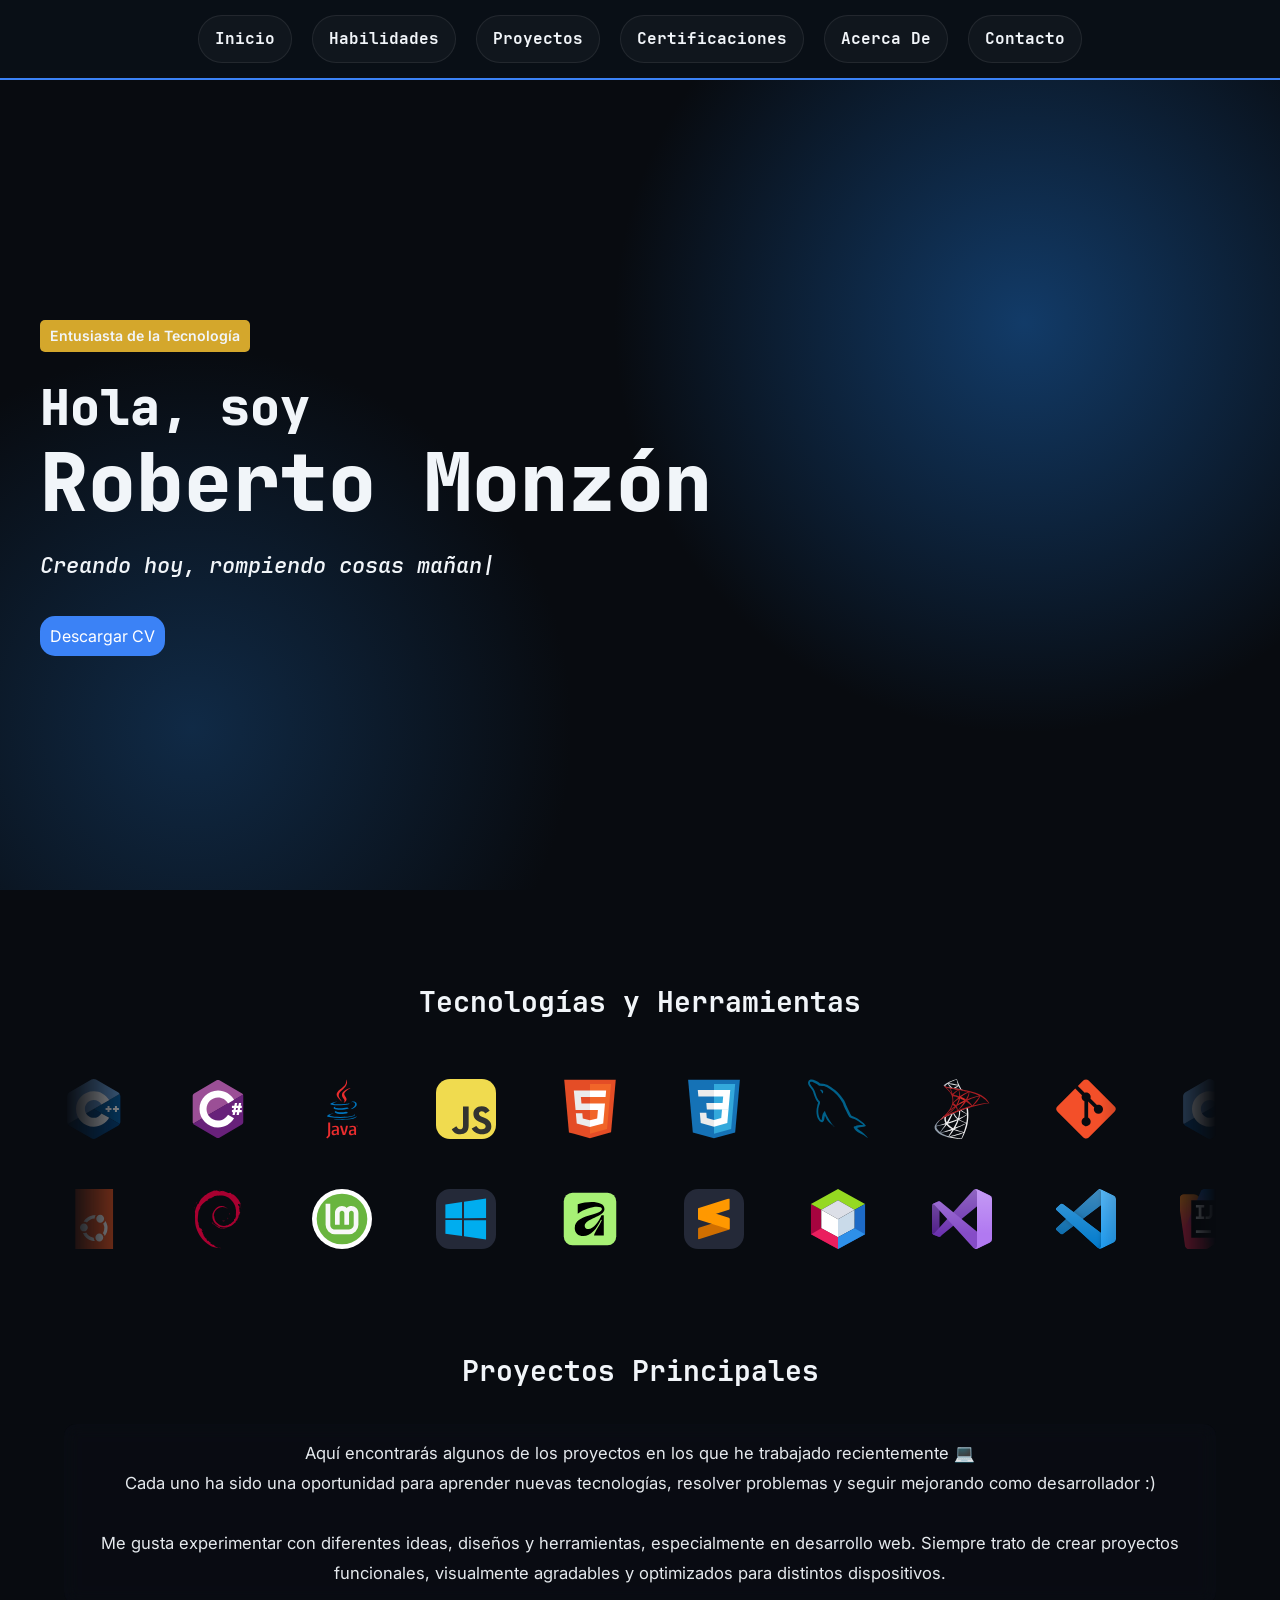
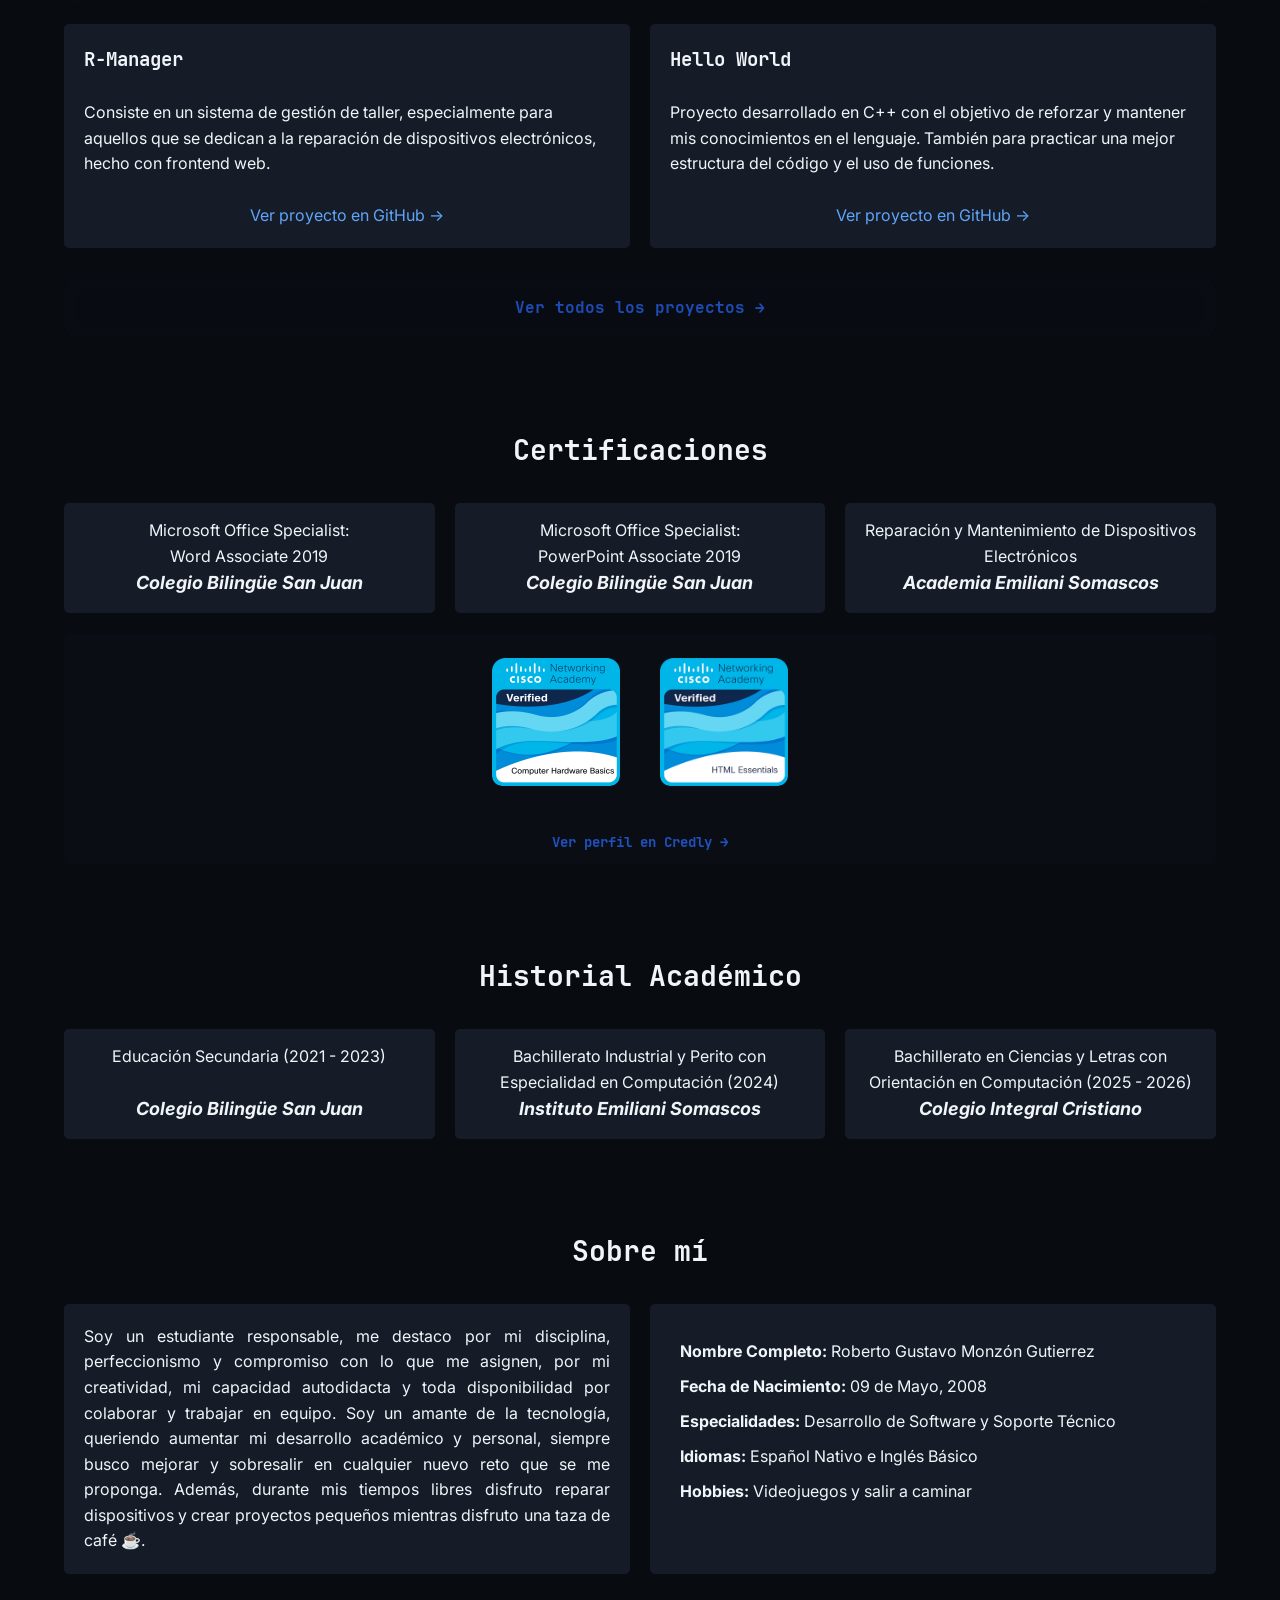
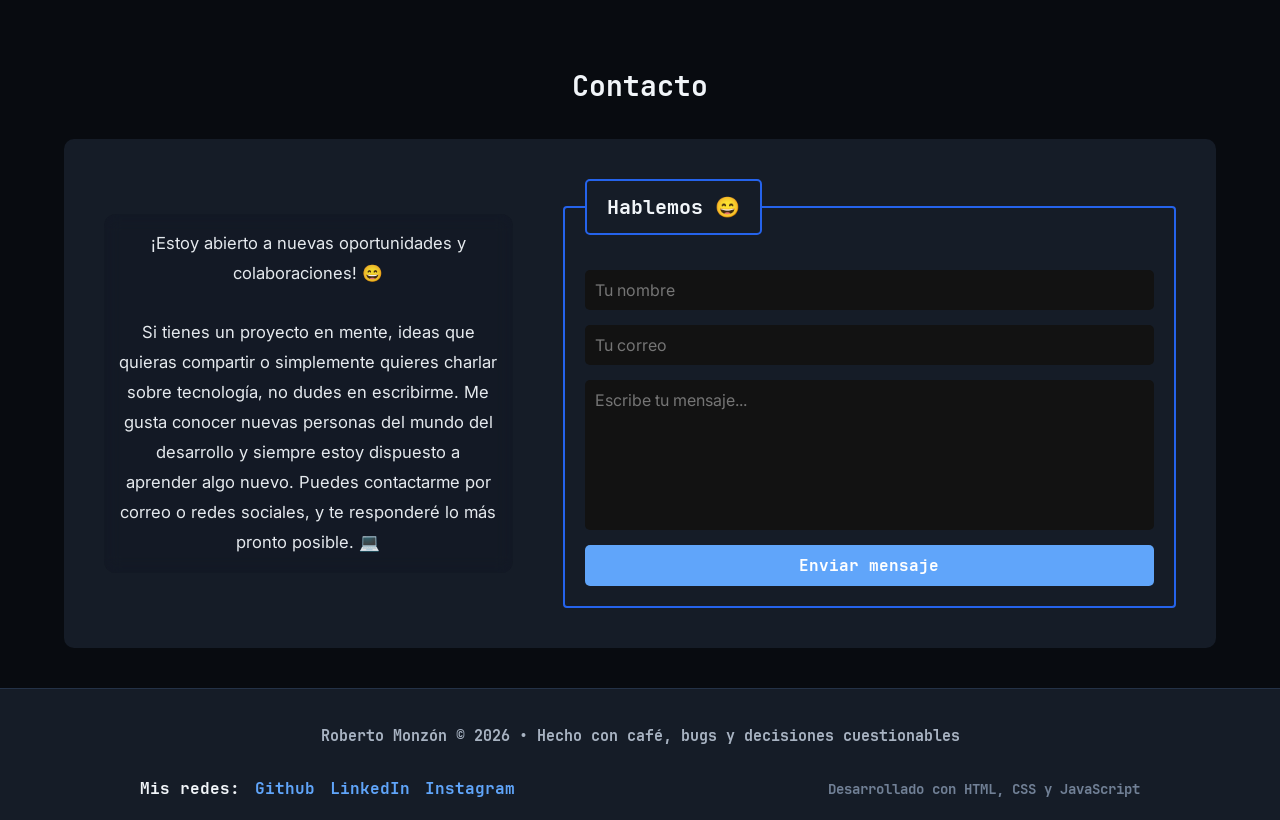
==== commit e255d667: "refactor: redesign footer" ====
--- a/index.html
+++ b/index.html
@@ -75,24 +75,6 @@
 
                 <p id = "description"></p>
 
-                <!--
-                <div id = "links">
-
-                    <a href = "https://github.com/Robert158309" target = "_blank" rel = "noopener noreferrer" aria-label = "GitHub" title = "Ver Github">
-                        <img src = "assets/img/skill-icons--github-dark.svg" alt = "GitHub Logo" class = "linksicons">
-                    </a>
-
-                    <a href = "https://linkedin.com/in/monzon-i5beo9" target = "_blank" rel = "noopener noreferrer" aria-label = "Linkedin" title = "Ver LinkedIn">
-                        <img src = "assets/img/skill-icons--linkedin.svg" alt = "LinkedIn Logo" class = "linksicons">
-                    </a>
-
-                    <a href = "https://instagram.com/rg._monzon/" target = "_blank" rel = "noopener noreferrer" aria-label = "Instagram" title = "Ver Instagram">
-                        <img src = "assets/img/skill-icons--instagram.svg" alt = "Instagram Logo" class = "linksicons">
-                    </a>
-
-                </div>
-                -->
-
                 <!-- CV LINK -->
                 <a href = "assets/files/CV.pdf" class = "fab" download = "Roberto_Monzon_CV.pdf" title = "Descargar CV">Descargar CV</a>
 
@@ -334,9 +316,38 @@
         <!-- FOOTER PAGE -->
         <footer id = "page_footer">
 
-            <p class = "footer-text">
+            <p class="footer-text">
                 Roberto Monzón © 2026 • Hecho con café, bugs y decisiones cuestionables
             </p>
+
+            <div class = "footer-content">
+
+                <div class = "footer-social">
+
+                    <P>Mis redes:</P>
+
+                    <div id = "links">
+
+                        <a href = "https://github.com/Robert158309" target = "_blank" rel = "noopener noreferrer" aria-label = "GitHub" title = "Ver Github">
+                            Github
+                        </a>
+
+                        <a href = "https://linkedin.com/in/monzon-i5beo9" target = "_blank" rel = "noopener noreferrer" aria-label = "LinkedIn" title = "Ver LinkedIn">
+                            LinkedIn
+                        </a>
+
+                        <a href = "https://instagram.com/rg._monzon/" target = "_blank" rel = "noopener noreferrer" aria-label = "Instagram" title = "Ver Instagram">
+                            Instagram
+                        </a>
+
+                    </div>
+                </div>
+
+                <p class = "footer-tech">
+                    Desarrollado con HTML, CSS y JavaScript
+                </p>
+
+            </div>
 
         </footer>
 
--- a/styles/layout.css
+++ b/styles/layout.css
@@ -109,21 +109,6 @@
     margin-bottom: 40px;
 }
 
-/* LINKS ICONS */
-#links {
-    display: flex;
-    gap: 30px;
-    justify-content: left;
-    flex-wrap: wrap;
-}
-
-.linksicons {
-    width: clamp(28px, 5vw, 35px);
-    height: clamp(28px, 5vw, 35px);
-    color: var(--accent-links);
-    display: block;
-}
-
 /* TITLES */
 .titles {
     font-family: "JetBrains Mono", monospace;
@@ -154,19 +139,112 @@
 /* FOOTER PAGE */
 #page_footer {
     width: 100%;
-    font-weight: 600;
+    margin-top: 40px;
+    padding: 35px 8% 20px;
+
+    background: var(--bg-card);
+    border-top: 1px solid var(--border-primary);
+
     font-family: "JetBrains Mono", monospace;
     text-align: center;
-    margin-top: 40px;
-    padding: 20px 0 5px 0;
-    font-size: clamp(10px, 2vw, 16px);
-    background-color: var(--bg-soft);
-}
-
-/* FOOTER TEXT */
+
+    box-sizing: border-box;
+}
+
+/* FOOTER MAIN TEXT */
 .footer-text {
-    font-weight: 600;
-    font-family: "JetBrains Mono", monospace;
-    font-size: clamp(10px, 2vw, 16px);
-    margin-bottom: 15px;
-}
+    margin: 0 0 30px;
+    font-weight: 600;
+    font-size: clamp(11px, 1.5vw, 15px);
+    color: var(--text-secondary);
+}
+
+/* FOOTER CONTENT */
+#page_footer h3 {
+    margin: 0 0 12px;
+    font-size: clamp(13px, 1.5vw, 16px);
+    color: var(--text-main);
+}
+
+/* SOCIAL LINKS */
+#links {
+    display: flex;
+    justify-content: center;
+    align-items: center;
+    gap: 15px;
+}
+
+
+/* LINKS ICONS */
+#links {
+    display: flex;
+    gap: 30px;
+    justify-content: left;
+    flex-wrap: wrap;
+}
+
+.linksicons {
+    width: clamp(28px, 5vw, 35px);
+    height: clamp(28px, 5vw, 35px);
+    color: var(--accent-links);
+    display: block;
+}
+
+/* TECHNOLOGIES TEXT */
+#page_footer > p:last-child {
+    margin: 0;
+    color: var(--text-muted);
+    font-size: clamp(10px, 1.3vw, 14px);
+}
+
+/* FOOTER CONTENT */
+.footer-content {
+    display: flex;
+    justify-content: space-between;
+    align-items: center;
+    gap: 30px;
+    max-width: 1000px;
+    margin: 0 auto;
+}
+
+/* SOCIAL SECTION */
+.footer-social {
+    display: flex;
+    align-items: center;
+    gap: 15px;
+}
+
+.footer-social > p {
+    margin: 0;
+    font-size: 16px;
+    line-height: 1;
+}
+
+/* SOCIAL LINKS */
+#links {
+    display: flex;
+    align-items: center;
+    gap: 15px;
+}
+
+#links a {
+    margin: 0;
+    padding: 0;
+    font-size: 16px;
+    line-height: 1;
+    color: var(--accent-links);
+    text-decoration: none;
+    transition: 0.25s ease;
+}
+
+#links a:hover {
+    color: var(--accent-hover);
+}
+
+/* TECHNOLOGIES */
+.footer-tech {
+    margin: 0;
+    color: var(--text-muted);
+    font-size: clamp(10px, 1.3vw, 14px);
+    text-align: right;
+}
--- a/styles/responsive.css
+++ b/styles/responsive.css
@@ -2,7 +2,7 @@
 @media (max-width: 768px) {
 
     .header {
-        min-height: 95vh;
+        min-height: 100vh;
         padding: 20px;
     }
 
@@ -150,4 +150,18 @@
         max-height: 300px;
     }
 
+}
+
+/* FOOTER RESPONSIVE */
+@media (max-width: 700px) {
+
+    .footer-social {
+        flex-direction: column;
+        gap: 12px;
+    }
+
+    #links {
+        justify-content: center;
+        flex-wrap: wrap;
+    }
 }
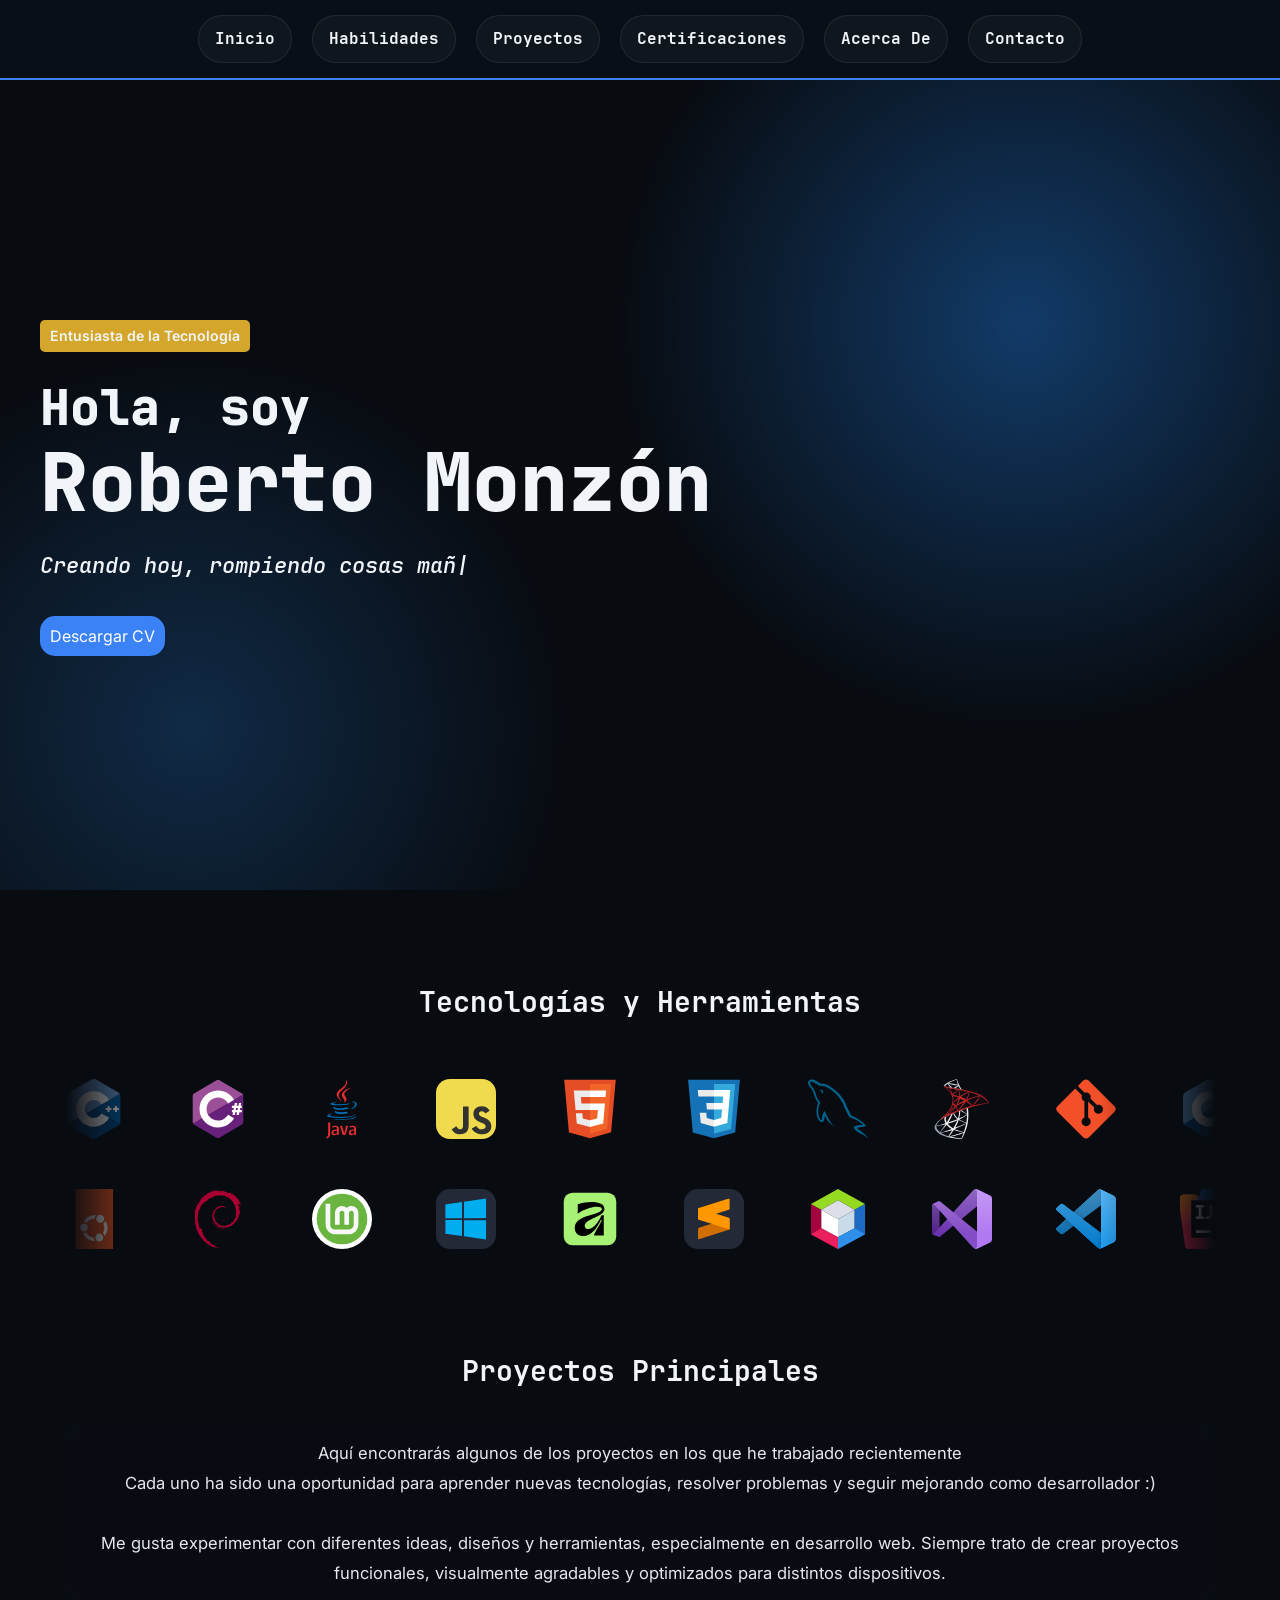
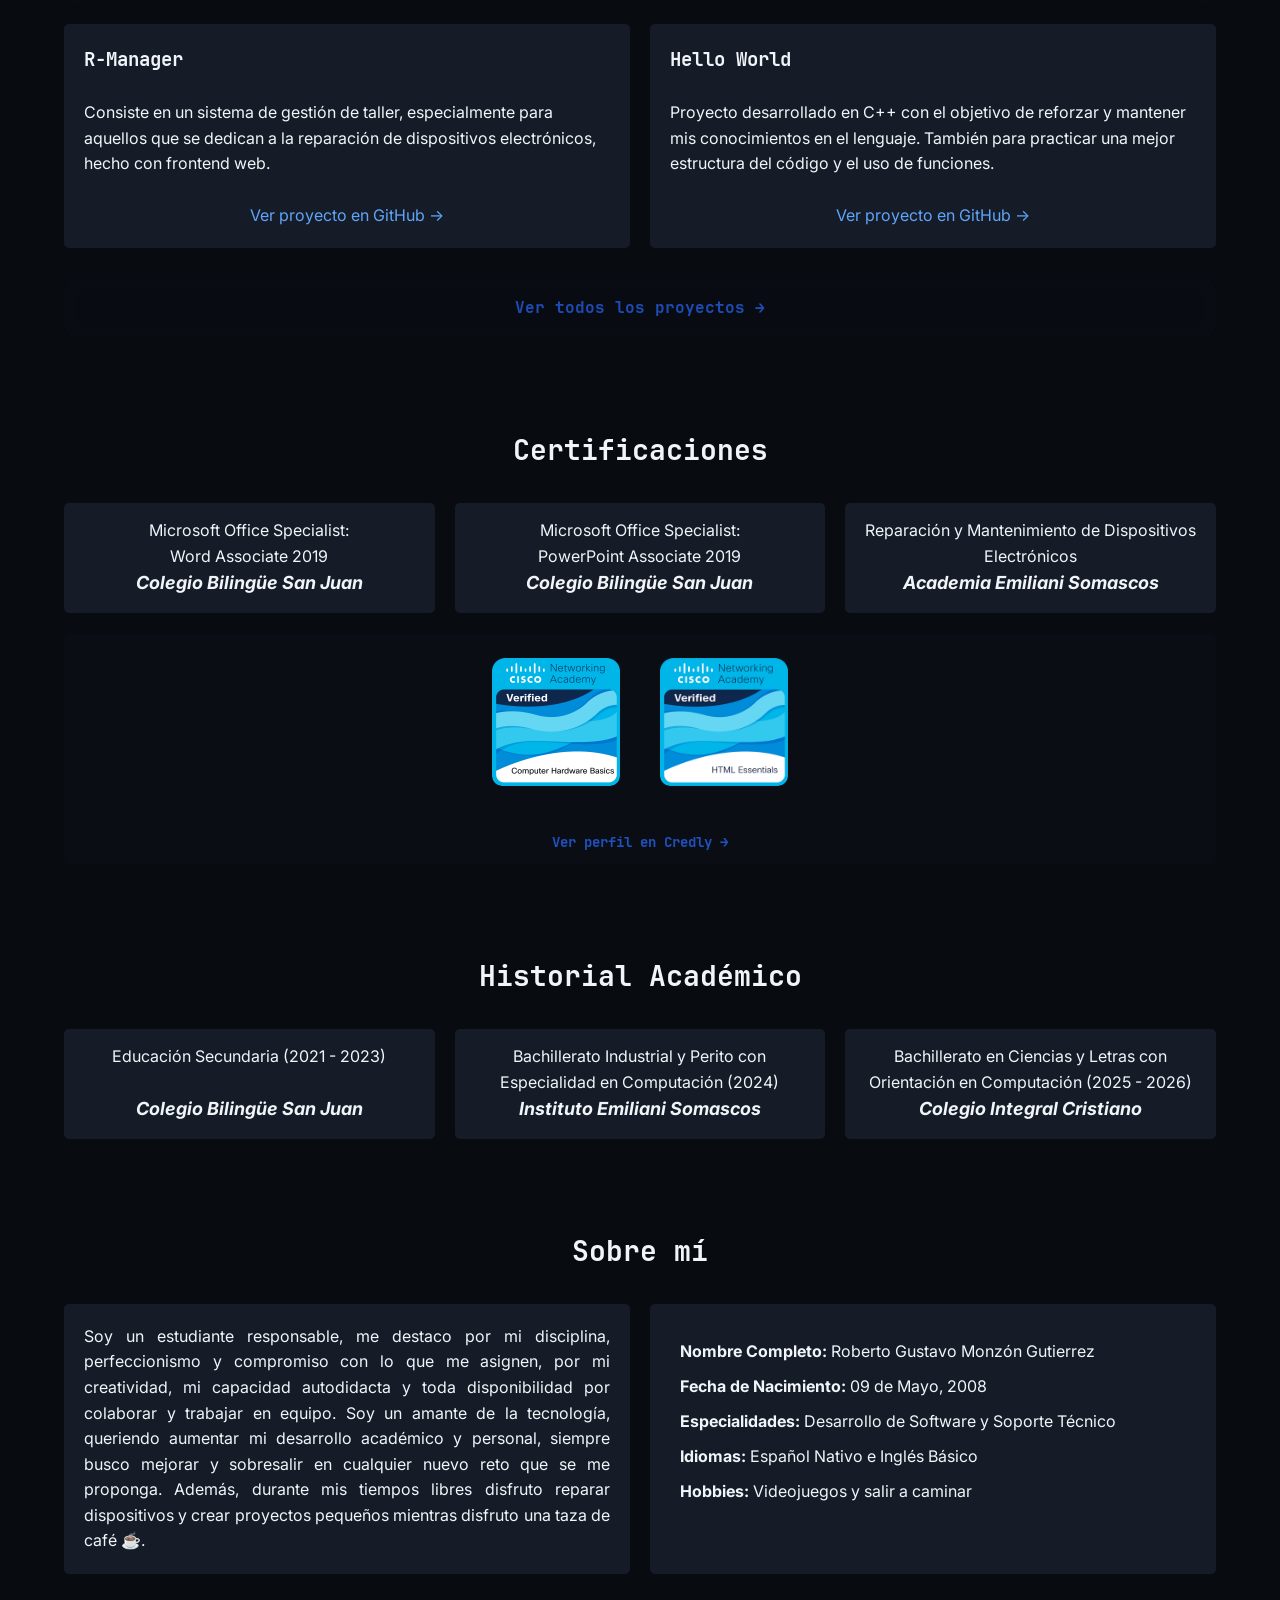
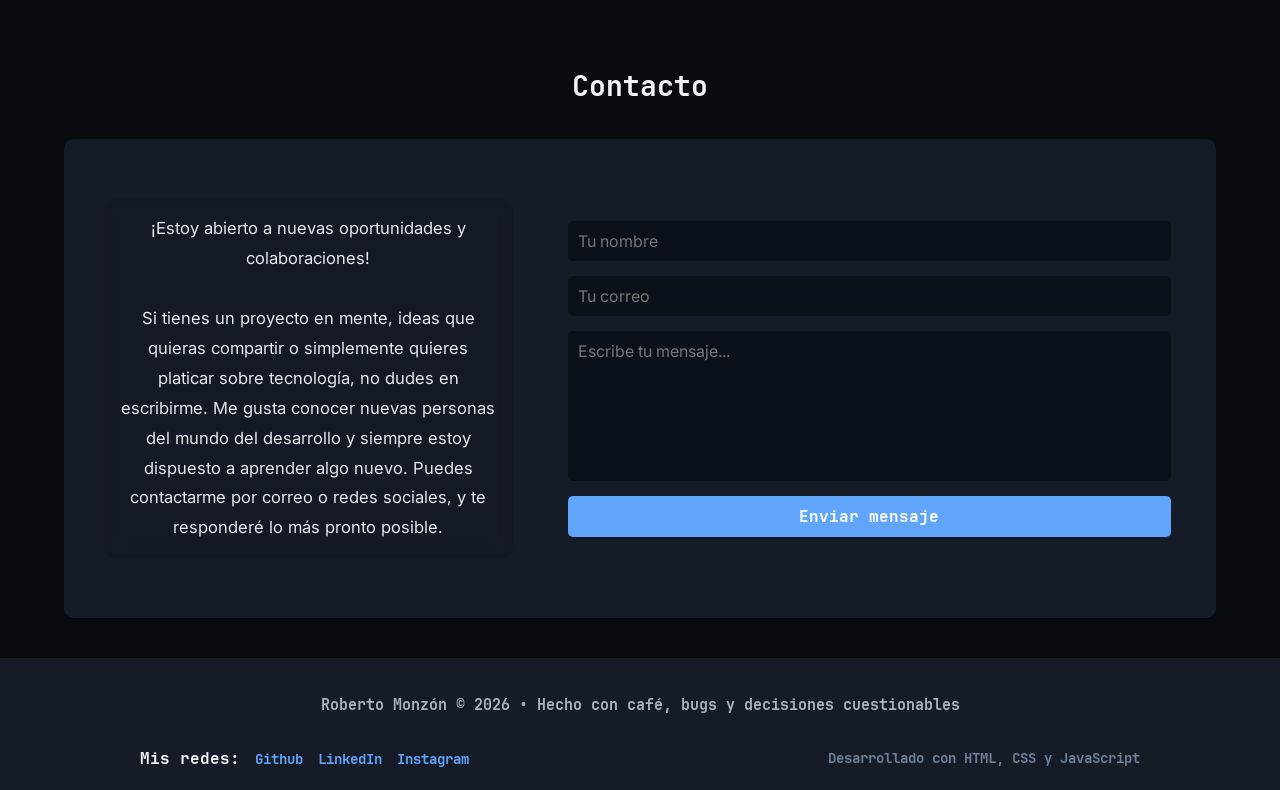
==== commit 37687bb0: "fix: improve mobile navbar and footer layout" ====
--- a/index.html
+++ b/index.html
@@ -110,7 +110,7 @@
                 <h2 class = "titles">Proyectos Principales</h2>
 
                 <p class = "messages">
-                    Aquí encontrarás algunos de los proyectos en los que he trabajado recientemente 💻<br>
+                    Aquí encontrarás algunos de los proyectos en los que he trabajado recientemente<br>
                     Cada uno ha sido una oportunidad para aprender nuevas tecnologías, resolver problemas y seguir mejorando como desarrollador :)<br><br>
 
                     Me gusta experimentar con diferentes ideas, diseños y herramientas, especialmente en desarrollo web.
@@ -278,9 +278,8 @@
                     <aside>
 
                         <p class = "messages">
-                            ¡Estoy abierto a nuevas oportunidades y colaboraciones! 😄<br><br>
-                            Si tienes un proyecto en mente, ideas que quieras compartir o simplemente quieres charlar sobre tecnología, no dudes en escribirme.
-                            Me gusta conocer nuevas personas del mundo del desarrollo y siempre estoy dispuesto a aprender algo nuevo. Puedes contactarme por correo o redes sociales, y te responderé lo más pronto posible. 💻
+                            ¡Estoy abierto a nuevas oportunidades y colaboraciones!<br><br>
+                            Si tienes un proyecto en mente, ideas que quieras compartir o simplemente quieres platicar sobre tecnología, no dudes en escribirme. Me gusta conocer nuevas personas del mundo del desarrollo y siempre estoy dispuesto a aprender algo nuevo. Puedes contactarme por correo o redes sociales, y te responderé lo más pronto posible.
                         </p>
 
                     </aside>
@@ -288,8 +287,6 @@
                     <section>
 
                         <fieldset>
-
-                            <legend>Hablemos 😄</legend>
 
                             <form action = "https://formspree.io/f/xjgzkrzd" method = "POST" novalidate>
 
@@ -324,7 +321,7 @@
 
                 <div class = "footer-social">
 
-                    <P>Mis redes:</P>
+                    <p>Mis redes:</p>
 
                     <div id = "links">
 
--- a/styles/base.css
+++ b/styles/base.css
@@ -54,7 +54,6 @@
     ),
     #080b10;
     --bg-card: #151c27;
-    --bg-card-hover: #1b2533;
     --bg-navbar: #0b1018e6;
     --bg-soft: #1017223f;
 
@@ -71,14 +70,6 @@
 
     /* SPECIAL */
     --accent-gold: #d4a72c;
-
-    /* BORDERS */
-    --border-primary: #243247;
-    --border-accent: #315d9c;
-
-    /* EFFECTS */
-    --shadow-primary: #3b82f633;
-    --shadow-card: #00000066;
 }
 
 html {
--- a/styles/layout.css
+++ b/styles/layout.css
@@ -222,6 +222,7 @@
 
 /* SOCIAL LINKS */
 #links {
+    flex: 1;
     display: flex;
     align-items: center;
     gap: 15px;
@@ -230,7 +231,7 @@
 #links a {
     margin: 0;
     padding: 0;
-    font-size: 16px;
+    font-size: clamp(10px, 1.3vw, 14px);
     line-height: 1;
     color: var(--accent-links);
     text-decoration: none;
@@ -243,6 +244,7 @@
 
 /* TECHNOLOGIES */
 .footer-tech {
+    flex: 1;
     margin: 0;
     color: var(--text-muted);
     font-size: clamp(10px, 1.3vw, 14px);
--- a/styles/contact.css
+++ b/styles/contact.css
@@ -33,23 +33,12 @@
 
 /* FORM */
 fieldset {
-    border: 2px solid var(--accent-badges-link);
-    border-radius: 4px;
-    padding: 20px;
+    border: none;
+    padding: 5px;
     width: 100%;
     min-width: 0;
     max-width: 100%;
     box-sizing: border-box;
-}
-
-legend {
-    font-size: 20px;
-    font-weight: 600;
-    margin-bottom: 15px;
-    font-family: "JetBrains Mono", monospace;
-    padding: 10px 20px;
-    border: 2px solid var(--accent-badges-link);
-    border-radius: 5px;
 }
 
 fieldset form {
@@ -60,20 +49,22 @@
 
 fieldset input {
     padding: 10px;
-    border: 1px solid var(--borders);
+    border: none;
     border-radius: 5px;
     font-size: 16px;
     font-family: "Inter", sans-serif;
+    background-color: var(--bg-navbar);
 }
 
 fieldset textarea {
     padding: 10px;
-    border: 1px solid var(--borders);
+    border: none;
     border-radius: 5px;
     font-size: 16px;
     height: 150px;
     resize: none;
     font-family: "Inter", sans-serif;
+    background-color: var(--bg-navbar);
 }
 
 fieldset button {
--- a/styles/responsive.css
+++ b/styles/responsive.css
@@ -45,16 +45,18 @@
         left: 0;
         width: 60%;
         height: 100vh;
-        background-color: var(--bg-main);
+        background: var(--bg-main);
         backdrop-filter: blur(10px);
         transform: translateX(-100%);
         transition: transform 0.3s ease;
         display: flex;
         flex-direction: column;
         justify-content: flex-start;
+        padding: 75px 15px 15px;
         border-radius: 2px;
-        padding: 75px 15px 15px 15px;
         z-index: 9999;
+        overflow-y: auto;
+        overflow-x: hidden;
     }
 
     .navbar a {
@@ -157,11 +159,16 @@
 
     .footer-social {
         flex-direction: column;
-        gap: 12px;
+        align-items: flex-start;
+        gap: 8px;
+        text-align: left;
     }
 
     #links {
-        justify-content: center;
-        flex-wrap: wrap;
+        display: flex;
+        flex-direction: column;
+        align-items: flex-start;
+        gap: 10px;
     }
+
 }
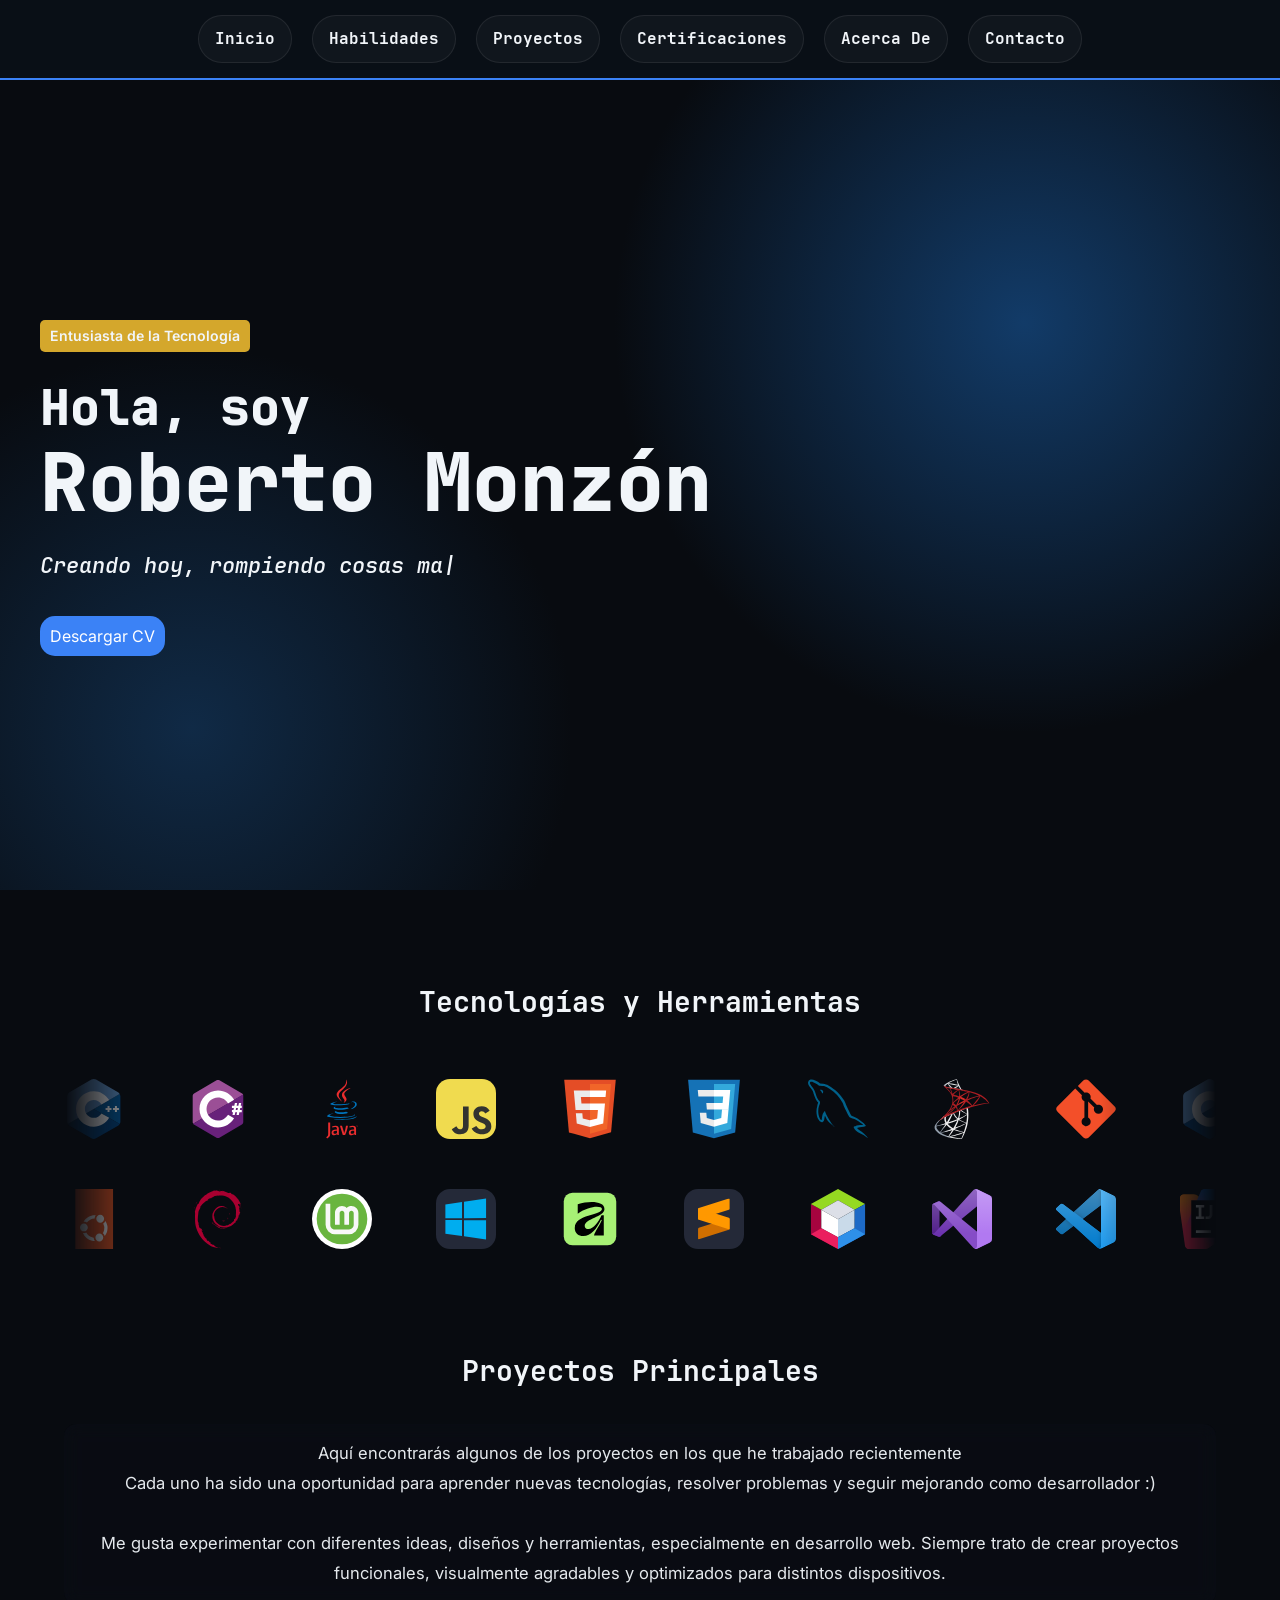
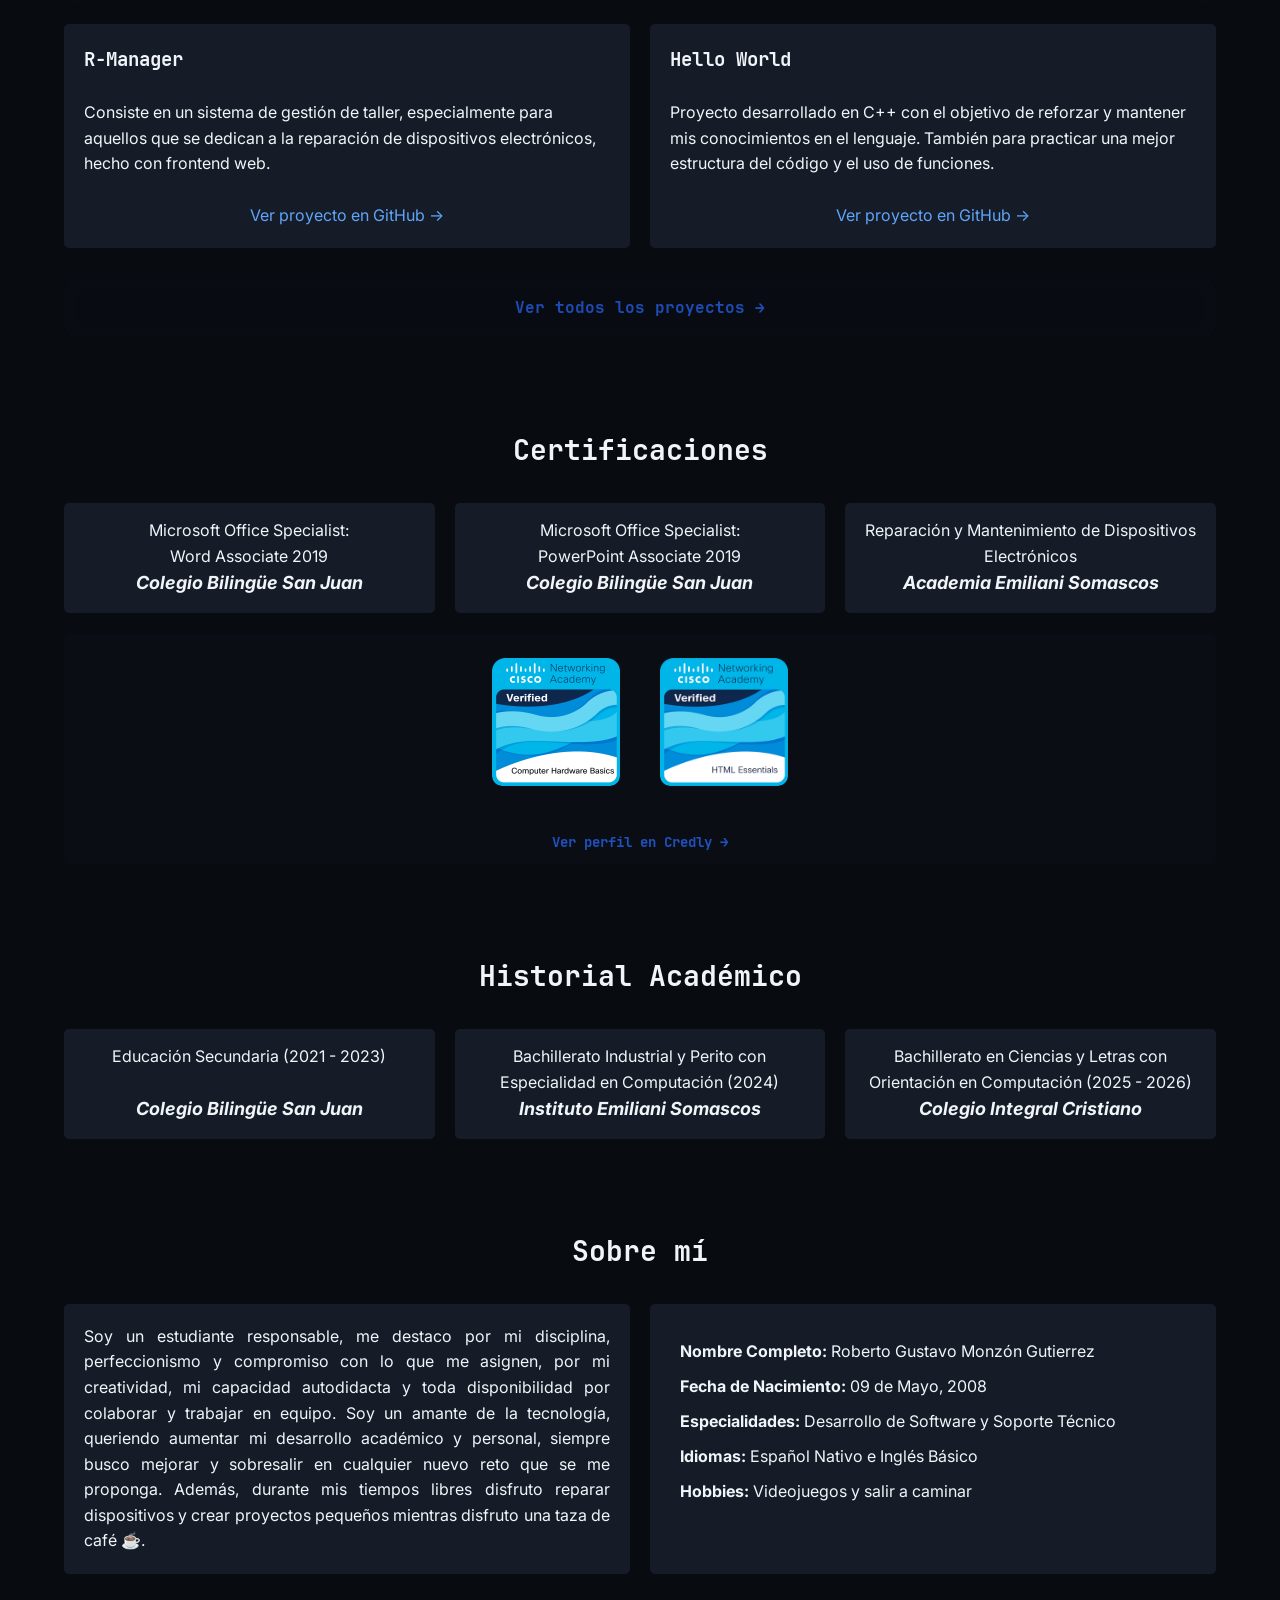
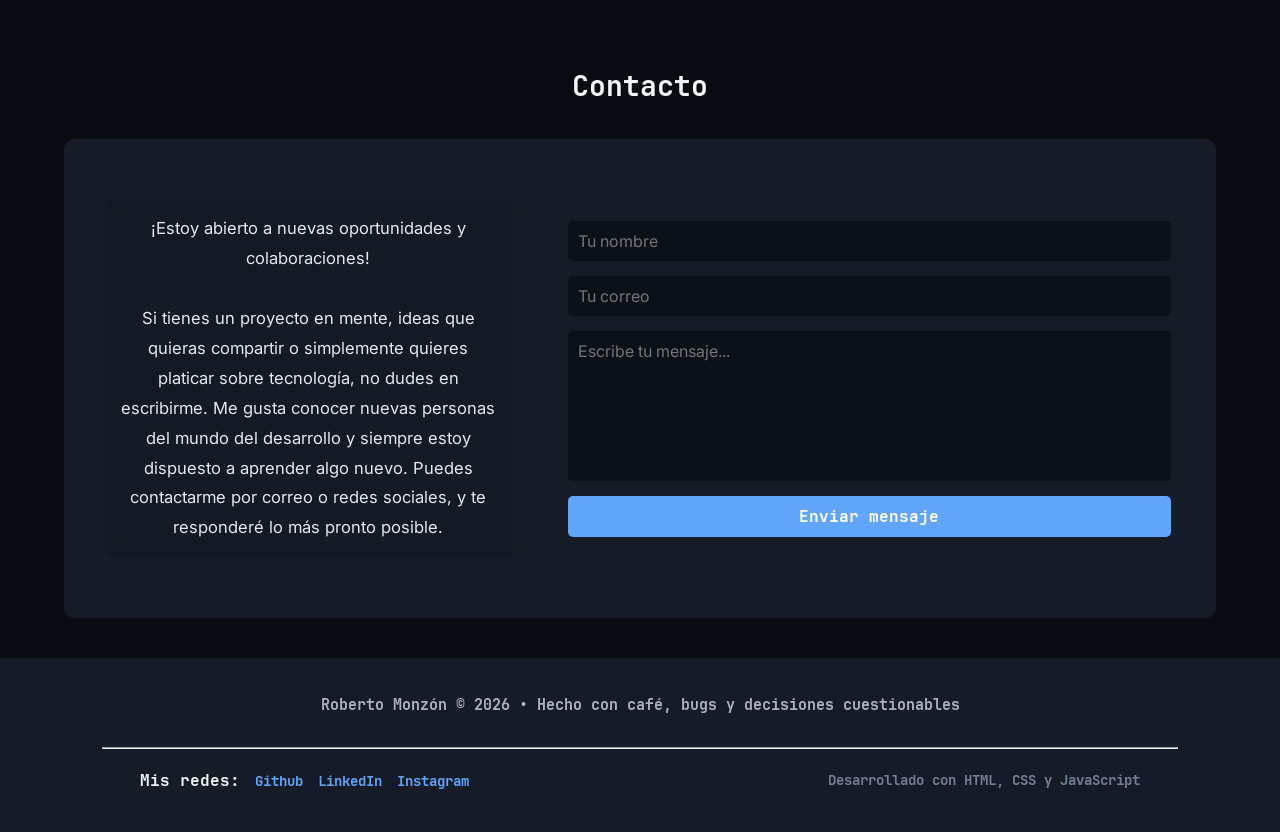
==== commit 3276188a: "Fix: some bugs fixed" ====
--- a/index.html
+++ b/index.html
@@ -26,13 +26,13 @@
 
         <title>Inicio  | Roberto</title>
 
-        <link rel = "stylesheet" type = "text/css" href = "styles/base.css">
-        <link rel = "stylesheet" type = "text/css" href = "styles/layout.css">
-        <link rel = "stylesheet" type = "text/css" href = "styles/sections.css">
-        <link rel = "stylesheet" type = "text/css" href = "styles/components.css">
-        <link rel = "stylesheet" type = "text/css" href = "styles/animations.css">
-        <link rel = "stylesheet" type = "text/css" href = "styles/contact.css">
-        <link rel = "stylesheet" type = "text/css" href = "styles/responsive.css">
+        <link rel = "stylesheet" href = "styles/base.css">
+        <link rel = "stylesheet" href = "styles/layout.css">
+        <link rel = "stylesheet" href = "styles/sections.css">
+        <link rel = "stylesheet" href = "styles/components.css">
+        <link rel = "stylesheet" href = "styles/animations.css">
+        <link rel = "stylesheet" href = "styles/contact.css">
+        <link rel = "stylesheet" href = "styles/responsive.css">
 
         <link rel = "icon" type = "image/png" href = "assets/img/icons/user-icon.png">
         <link rel = "canonical" href = "https://robert158309.github.io/portfolio/index.html">
@@ -313,9 +313,11 @@
         <!-- FOOTER PAGE -->
         <footer id = "page_footer">
 
-            <p class="footer-text">
+            <p class = "footer-text">
                 Roberto Monzón © 2026 • Hecho con café, bugs y decisiones cuestionables
             </p>
+
+            <hr>
 
             <div class = "footer-content">
 
--- a/styles/layout.css
+++ b/styles/layout.css
@@ -204,7 +204,7 @@
     align-items: center;
     gap: 30px;
     max-width: 1000px;
-    margin: 0 auto;
+    margin: 20px auto;
 }
 
 /* SOCIAL SECTION */
